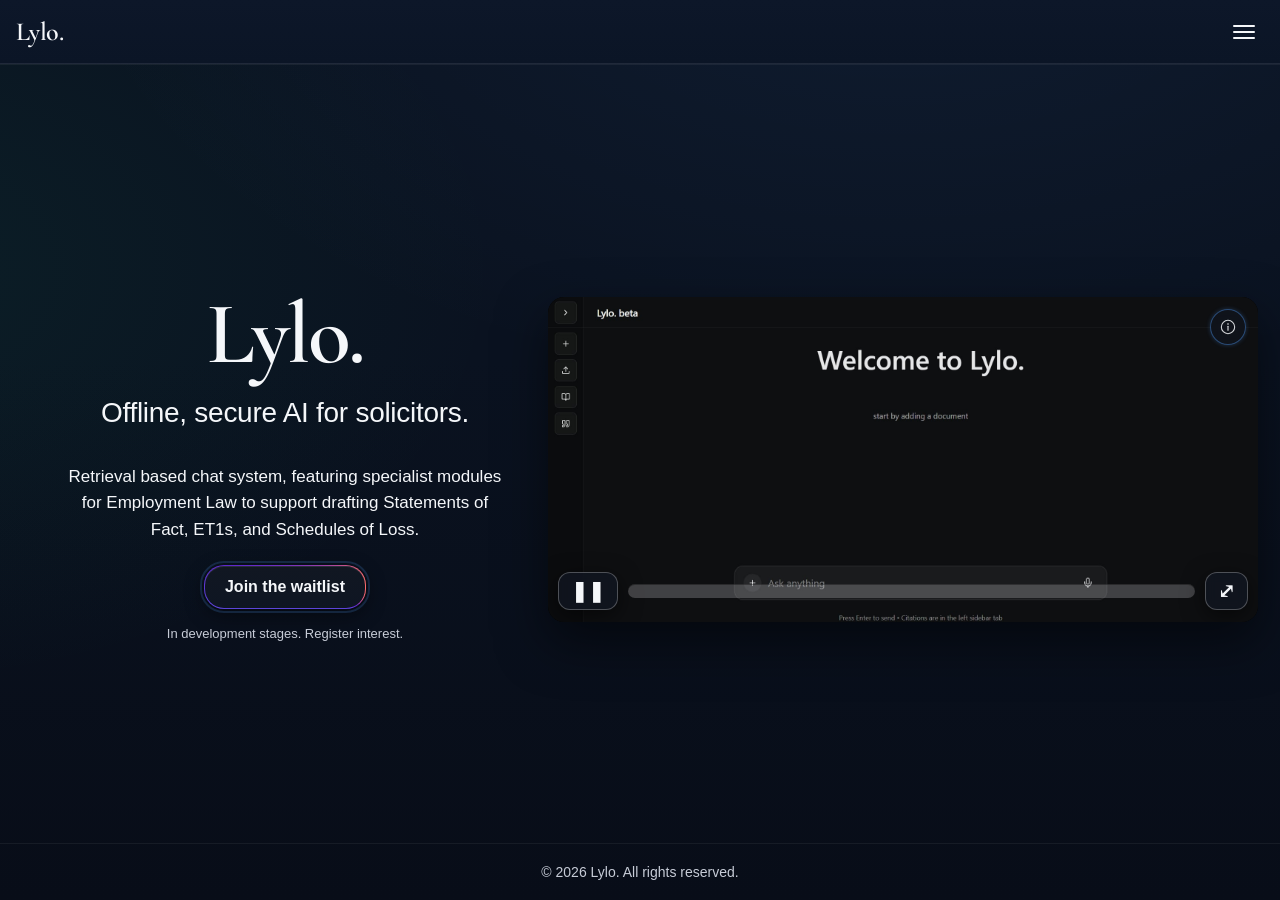
==== static/index.html @ d6106efb "Update index.html" ====
<!doctype html>
<html lang="en">
<head>
<meta charset="utf-8" />
<meta name="viewport" content="width=device-width, initial-scale=1" />
<title>Lylo. — AI for solicitors</title>
<meta name="description" content="Works without internet. Built for security and trust. ET1 and Schedule of Loss drafting.">
<link href="https://fonts.googleapis.com/css2?family=Cormorant+Garamond:wght@400;600&display=swap" rel="stylesheet">

<style>
  :root{
    --bg:#0A1220; --bg-soft:#0D1729;
    --text:#F5F7FA; --muted:#C7CCD7;
    --cta:#111722; --radius:20px; --space:22px; --container:1360px;
    --accent:#54a0ff; --lm-size:36px;
    --timeline-h:14px;
    --timeline-track:rgba(245,247,250,.22);
    --timeline-buffer:rgba(245,247,250,.35);
    --timeline-progress:linear-gradient(90deg, rgba(84,160,255,0.95), rgba(84,160,255,0.7));
    --font:-apple-system, BlinkMacSystemFont,"SF Pro Display","SF Pro Text","Helvetica Neue","Segoe UI",Roboto,Arial,sans-serif;
    --bg-top:#0A1220; --bg-bottom:#080D18;
    --noise:url("[data-uri]");
  }

  *{box-sizing:border-box}
  html,body{height:100%}
  body{
    margin:0;font-family:var(--font);color:var(--text);
    -webkit-font-smoothing:antialiased;text-rendering:optimizeLegibility;
    background:none;position:relative;min-height:100svh;display:flex;flex-direction:column;
  }
  main{flex:1;display:flex;}

  body::before{
    content:"";position:fixed;inset:0;pointer-events:none;z-index:-1;
    background:
      radial-gradient(1200px 700px at 70% -10%, rgba(84,160,255,.08), transparent 70%),
      radial-gradient(900px 600px at -10% 30%, rgba(25,195,125,.07), transparent 70%),
      linear-gradient(to bottom,var(--bg-top) 0%,var(--bg-top) 40%,var(--bg-bottom) 100%);
  }
  body::after{content:"";position:fixed;inset:0;pointer-events:none;background-image:var(--noise);opacity:.05;mix-blend-mode:soft-light;}

  /* Header */
  header.site-header{
    position:fixed; top:0; left:0; right:0; z-index:1000; height:64px;
    background:linear-gradient(180deg, var(--bg-soft) 0%, #0B1526 100%);
    border-bottom:1px solid rgba(255,255,255,.08);
    display:flex; align-items:center; justify-content:center;
    box-shadow:0 1px 0 rgba(255,255,255,0.06);
  }
  .header-inner{width:100%; max-width:var(--container);padding:0 16px; display:flex; align-items:center; justify-content:space-between;}
  .logo-small{font-family:'Cormorant Garamond', serif;font-weight:600; font-size:26px; letter-spacing:-.02em;color:var(--text); text-decoration:none;}

  /* Hamburger */
  .hamburger{width:40px; height:36px; position:relative; cursor:pointer;display:flex; align-items:center; justify-content:center;border:none; background:none; padding:0;}
  .hamburger:focus-visible{ outline:2px solid rgba(84,160,255,.45); border-radius:8px; }
  .hamburger .line{position:absolute; width:22px; height:2px; background:var(--text);border-radius:2px; transition:transform .25s ease, opacity .2s ease, width .2s ease;}
  .hamburger .line.top{ transform:translateY(-6px); }
  .hamburger .line.middle{ transform:translateY(0); }
  .hamburger .line.bottom{ transform:translateY(6px); }
  .hamburger[aria-expanded="true"] .line.top{ transform:rotate(45deg); }
  .hamburger[aria-expanded="true"] .line.middle{ opacity:0; }
  .hamburger[aria-expanded="true"] .line.bottom{ transform:rotate(-45deg); }

  /* Mobile menu */
  .nav-panel{position:fixed; inset:0; z-index:999;background:var(--bg); display:none;}
  .nav-panel.open{ display:block; }
  .nav-panel .panel-inner{max-width:var(--container); margin:0 auto; height:100%;padding:88px 20px 24px; display:flex; flex-direction:column; gap:22px;}
  .nav-panel a{color:var(--text); text-decoration:none;font-weight:600; font-size:22px; letter-spacing:0.01em;padding:14px 2px; border-bottom:1px solid rgba(255,255,255,.08);}

  /* Hero */
  .wrap{
    width:100%;max-width:var(--container);margin:auto;
    padding:calc(64px + 60px) var(--space) clamp(28px,4vh,60px);
    display:grid; justify-items:center; gap:0;
  }
  @media(max-width:979px){
    .wrap{
      grid-template-columns: 1fr;
      grid-template-areas:"logo" "tagline" "visual" "bullets" "cta" "note";
      padding:calc(64px + 24px) var(--space) clamp(20px,3vh,40px);
    }
    .logo{ margin-bottom:8px; }
    .tagline{ margin-bottom:22px; }
  }
  @media(min-width:980px){
    .wrap{
      grid-template-columns: 1fr 1.35fr; align-items:center;
      grid-template-areas:"logo visual" "tagline visual" "bullets visual" "cta visual" "note visual";
    }
  }

  .logo{grid-area:logo; font-family:'Cormorant Garamond', serif;font-weight:600; font-size:88px; letter-spacing:-.03em; line-height:1;text-align:center; margin:0 0 12px;}
  .tagline{grid-area:tagline; font-family:var(--font);font-size:28px; line-height:1.4; letter-spacing:-0.01em;font-weight:400; text-align:center; margin:0 0 30px;}
  .bullets{grid-area:bullets;list-style:none;padding:0;display:grid;gap:12px;justify-content:center;max-width:640px;text-align:center;margin:0 0 20px;}
  .bullet{font-family:var(--font);font-size:17px;line-height:1.55;max-width:440px;margin:0 auto;}

  /* CTA (kept) */
  .cta{
    grid-area:cta; display:inline-block; padding:12px 20px;
    font-weight:600; font-size:16px; color:var(--text);
    border:1px solid transparent; border-radius:var(--radius);
    background:
      linear-gradient(180deg,#111722 0%, #0C1423 100%) padding-box,
      conic-gradient(from 0deg,#ff6b6b,#feca57,#1dd1a1,#54a0ff,#5f27cd,#ff6b6b) border-box;
    background-size:200% 200%; text-decoration:none; cursor:pointer;
    outline:2px solid rgba(84,160,255,.18); outline-offset:2px;
    box-shadow:inset 0 1px 0 rgba(255,255,255,.10), 0 6px 20px rgba(0,0,0,.45);
    margin:0 auto 10px; transition: transform .25s, box-shadow .25s, background-position 1.2s, opacity .2s;
  }
  .cta:hover{transform:translateY(-1px);box-shadow:inset 0 1px 0 rgba(255,255,255,.10), 0 10px 28px rgba(0,0,0,.5);background-position:100% 0;}

  .note{grid-area:note;color:var(--muted);font-size:13px;margin:4px 0 0;text-align:center;}

  /* Video area */
  .visual{grid-area:visual;display:flex;align-items:center;justify-content:center;width:100%;margin:8px 0 20px;}
  .video-wrapper{position:relative;width:100%;max-width:900px;background:#000;border-radius:calc(var(--radius) - 4px);overflow:hidden;box-shadow:0 20px 50px rgba(0,0,0,.5);}
  .video-wrapper video{position:relative; z-index:1; width:100%;height:auto;max-height:62vh;display:block;object-fit:cover;border-radius:0;}
  @media(max-width:980px){.video-wrapper{border:1px solid rgba(245,247,250,0.22);}}

/* === Controls: unified bottom bar (only interactive when visible) === */
  .control-bar{
    position:absolute; left:10px; right:10px; bottom:12px;
    z-index:9999;
    display:flex; align-items:center; gap:10px;
    opacity:0; pointer-events:none;           /* HIDDEN: not clickable */
    transition:opacity .18s ease;
  }
  .video-wrapper.show-controls .control-bar{
    opacity:1; pointer-events:auto;           /* VISIBLE: clickable */
  }
  @media (hover:hover){
    .video-wrapper:not(:fullscreen):hover .control-bar{
      opacity:1; pointer-events:auto;
    }
  }

  .pause-btn, .fullscreen-btn{
    background:rgba(17,23,34,.78); color:var(--text);
    font-size:20px; font-weight:600; line-height:1;
    padding:8px 12px; border:none; border-radius:12px;
    cursor:pointer; transition:background .2s, transform .06s, box-shadow .2s, opacity .18s;
    border:1px solid rgba(255,255,255,.26);
    backdrop-filter:blur(6px) saturate(120%); box-shadow:0 6px 22px rgba(0,0,0,.55);
  }
  .pause-btn:hover, .fullscreen-btn:hover{ background:rgba(17,23,34,.92); transform:translateY(-1px); }
  @media (hover:none), (pointer:coarse){
    .pause-btn, .fullscreen-btn{ font-size:16px; padding:7px 10px; border-radius:10px; box-shadow:0 4px 14px rgba(0,0,0,.45); }
  }

  .timeline{ flex:1 1 auto; display:flex; align-items:center; height:var(--timeline-h); user-select:none; touch-action:none; }
  .timeline .track{
    position:relative; width:100%; height:var(--timeline-h); border-radius:999px; overflow:hidden;
    background:var(--timeline-track); box-shadow:inset 0 1px 0 rgba(0,0,0,.35);
  }
  .timeline .buffer{position:absolute; left:0; top:0; bottom:0; width:0%; background:var(--timeline-buffer);}
  .timeline .progress{position:absolute; left:0; top:0; bottom:0; width:0%; background:var(--timeline-progress);}
  .timeline .handle{ display:none; }

  .video-wrapper:fullscreen::after,
  .video-wrapper:-webkit-full-screen::after{
    content:""; position:absolute; left:0; right:0; bottom:0; height:140px;
    background:linear-gradient(to top, rgba(0,0,0,.65), rgba(0,0,0,0));
    pointer-events:none; z-index:2;
  }

  /* "i" pill */
  .learnmore-btn{
    position:absolute;top:12px;right:12px;z-index:3;
    display:inline-flex;align-items:center;justify-content:center;
    width:var(--lm-size); height:var(--lm-size); padding:0; gap:0;
    border-radius:999px;font-size:14px;font-weight:600;text-decoration:none;color:var(--text);
    background:rgba(17,23,34,0.6);backdrop-filter:blur(4px) saturate(115%);
    border:1px solid rgba(84,160,255,0.4);box-shadow:0 0 4px rgba(84,160,255,0.25);
    transition:width .25s ease,height .25s ease,padding .25s ease,gap .25s ease,background .25s ease;
  }
  .learnmore-btn svg{flex:0 0 auto;display:block;opacity:.95}
  .learnmore-btn .label{display:inline-block;overflow:hidden;white-space:nowrap;max-width:0;opacity:0;margin-left:0;transition:max-width .35s ease, opacity .25s ease, margin-left .25s ease;}
  .learnmore-btn.expanded,.learnmore-btn:hover,.learnmore-btn:focus-visible{width:auto;height:var(--lm-size);padding:8px 14px;gap:6px;}
  .learnmore-btn.expanded .label,.learnmore-btn:hover .label,.learnmore-btn:focus-visible .label{max-width:120px;opacity:1;margin-left:2px;}
  .learnmore-btn:hover{background:rgba(17,23,34,0.8);}

  .video-wrapper:fullscreen,.video-wrapper:-webkit-full-screen{width:100vw;height:100vh;max-width:none;border-radius:0;}
  .video-wrapper:fullscreen video,.video-wrapper:-webkit-full-screen video{width:100%;height:100%;max-height:none;object-fit:contain;border-radius:0;box-shadow:none;}
  .video-wrapper:fullscreen .learnmore-btn,.video-wrapper:-webkit-full-screen .learnmore-btn{ display:none; }

  footer{text-align:center;padding:20px 0;border-top:1px solid rgba(255,255,255,.06);color:var(--muted);font-size:14px;}
</style>
</head>
<body>

<header class="site-header" role="banner">
  <div class="header-inner">
    <a href="/" class="logo-small">Lylo.</a>
    <button class="hamburger" id="hamburger" aria-label="Open menu" aria-controls="mobileMenu" aria-expanded="false">
      <span class="line top"></span><span class="line middle"></span><span class="line bottom"></span>
    </button>
  </div>
</header>

<nav class="nav-panel" id="mobileMenu" aria-hidden="true">
  <div class="panel-inner"><a href="/research">Survey</a></div>
</nav>

<main>
  <div class="wrap">
    <h1 class="logo">Lylo.</h1>
    <p class="tagline">Offline, secure AI for solicitors.</p>

    <aside class="visual">
      <div class="video-wrapper" id="videoWrapper">
        <video id="lyloVideo" autoplay loop muted playsinline webkit-playsinline preload="metadata"
          poster="/static/poc.jpg" aria-label="Demo video showing Lylo drafting a Schedule of Loss.">
          <source src="/static/poc.mp4" type="video/mp4">
          <source src="/static/poc.webm" type="video/webm">
          <img src="/static/poc.jpg" alt="Lylo demo fallback image">
        </video>

        <a href="/demo" class="learnmore-btn" id="learnMoreBtn" aria-label="Learn more about this demo">
          <svg width="16" height="16" viewBox="0 0 24 24" fill="none" aria-hidden="true">
            <circle cx="12" cy="12" r="10" stroke="currentColor" stroke-width="1.6" opacity="0.9"/>
            <path d="M12 17v-6" stroke="currentColor" stroke-width="1.6" stroke-linecap="round"/>
            <circle cx="12" cy="7.5" r="1.2" fill="currentColor"/>
          </svg>
          <span class="label">Learn more</span>
        </a>

        <!-- Controls bar -->
        <div class="control-bar" id="controlBar">
          <button class="pause-btn" id="pauseToggle" aria-label="Pause" type="button">❚❚</button>
          <div class="timeline" id="videoTimeline" role="progressbar" aria-valuemin="0" aria-valuemax="100" aria-label="Video progress">
            <div class="track" id="tlTrack">
              <div class="buffer" id="tlBuffer"></div>
              <div class="progress" id="tlProgress"></div>
              <div class="handle" aria-hidden="true"></div>
            </div>
          </div>
          <button class="fullscreen-btn" id="fullscreenToggle" aria-label="Enter fullscreen" type="button">⤢</button>
        </div>
      </div>
    </aside>

    <ul class="bullets">
      <li class="bullet">Retrieval based chat system, featuring specialist modules for Employment Law to support drafting Statements of Fact, ET1s, and Schedules of Loss.</li>
    </ul>

    <a href="/research" class="cta" id="joinCta">Join the waitlist</a>
    <div class="note">In development stages. Register interest.</div>
  </div>
</main>

<footer>
  &copy; <script>document.write(new Date().getFullYear())</script> Lylo. All rights reserved.
</footer>

<script>
  /* ===== Mobile menu ===== */
  const hamburger = document.getElementById('hamburger');
  const mobileMenu = document.getElementById('mobileMenu');
  function setMenu(open){
    hamburger.setAttribute('aria-expanded', open ? 'true' : 'false');
    mobileMenu.classList.toggle('open', open);
    mobileMenu.setAttribute('aria-hidden', open ? 'false' : 'true');
    document.body.style.overflow = open ? 'hidden' : '';
  }
  hamburger.addEventListener('click', () => setMenu(hamburger.getAttribute('aria-expanded') !== 'true'));

  /* ===== “Learn more” pill ===== */
  const learnMoreBtn = document.getElementById('learnMoreBtn');
  const learnMoreLabel = learnMoreBtn.querySelector('.label');
  function openLabel(){learnMoreBtn.classList.add('expanded'); const w=learnMoreLabel.scrollWidth; learnMoreLabel.style.maxWidth=w+'px'; learnMoreLabel.style.opacity='1'; learnMoreLabel.style.marginLeft='2px';}
  function closeLabel(){learnMoreLabel.style.maxWidth='0px'; learnMoreLabel.style.opacity='0'; learnMoreLabel.style.marginLeft='0'; learnMoreBtn.classList.remove('expanded');}
  function expandCycle(){openLabel(); setTimeout(()=>{ if(!learnMoreBtn.matches(':hover,:focus,:focus-visible')) closeLabel(); }, 4000);}
  setTimeout(()=>{ expandCycle(); setInterval(expandCycle, 10000); }, 7000);
  learnMoreBtn.addEventListener('mouseenter', openLabel);
  learnMoreBtn.addEventListener('focus', openLabel);
  learnMoreBtn.addEventListener('mouseleave', closeLabel);
  learnMoreBtn.addEventListener('blur', closeLabel);

  /* ===== Video & Controls ===== */
  const wrapper = document.getElementById('videoWrapper');
  let video = document.getElementById('lyloVideo');
  const controlBar = document.getElementById('controlBar');
  const pauseBtn = document.getElementById('pauseToggle');
  const fsBtn = document.getElementById('fullscreenToggle');

  // Helpers
  function isFS(){ return !!(document.fullscreenElement || document.webkitFullscreenElement); }
  function showControls(ms = 1500){
    wrapper.classList.add('show-controls');
    if (!isFS()){
      clearTimeout(showControls._t);
      showControls._t = setTimeout(()=>wrapper.classList.remove('show-controls'), ms);
    }
  }
  function hideControls(){
    wrapper.classList.remove('show-controls');
    clearTimeout(showControls._t);
  }

  // Initial reveal briefly
  requestAnimationFrame(()=> showControls(1200));

  // Wrapper toggle — use ONLY pointerdown (no click) to avoid double toggling on desktop
  function onWrapperPointerDown(e){
    if (controlBar.contains(e.target)) return; // let controls handle themselves
    if (isFS()){
      // fullscreen: tap toggles (no auto-hide)
      if (wrapper.classList.contains('show-controls')) hideControls(); else showControls(0);
    } else {
      // inline: show briefly then hide
      if (wrapper.classList.contains('show-controls')) hideControls(); else showControls(1500);
    }
  }
  wrapper.addEventListener('pointerdown', onWrapperPointerDown, {passive:false});

  // Hide if clicking outside
  document.addEventListener('pointerdown', (e) => {
    if (wrapper.classList.contains('show-controls') && !wrapper.contains(e.target)) hideControls();
  });

  // Pause/Play — run on pointerdown so it wins the event race on desktop
  function updatePause(){
    pauseBtn.textContent = video.paused ? '▶' : '❚❚';
    pauseBtn.setAttribute('aria-label', video.paused ? 'Play' : 'Pause');
  }
  function onPauseToggle(e){
    e.stopPropagation(); // prevent bubbling to wrapper
    if (video.paused) { video.play().catch(()=>{}); }
    else { video.pause(); }
    updatePause();
  }
  pauseBtn.addEventListener('pointerdown', onPauseToggle);

  // Keyboard fallback for pause (space/enter when button focused)
  pauseBtn.addEventListener('keydown', (e) => {
    if (e.key === ' ' || e.key === 'Enter'){ e.preventDefault(); onPauseToggle(e); }
  });

  // Fullscreen toggle
  function updateFSBtn(){
    fsBtn.textContent = isFS() ? '⤡' : '⤢';
    fsBtn.setAttribute('aria-label', isFS() ? 'Exit fullscreen' : 'Enter fullscreen');
  }
  async function onFSToggle(e){
    e.stopPropagation(); // don’t toggle controls underneath
    try{
      if (isFS()){
        if (document.exitFullscreen) await document.exitFullscreen();
        else if (document.webkitExitFullscreen) await document.webkitExitFullscreen();
      } else {
        if (typeof video.webkitEnterFullscreen === 'function'){ video.webkitEnterFullscreen(); }
        else if (wrapper.requestFullscreen){ await wrapper.requestFullscreen(); }
        else if (wrapper.webkitRequestFullscreen){ await wrapper.webkitRequestFullscreen(); }
      }
    }catch(_){}
    updateFSBtn();
    hideControls(); // start hidden in FS
  }
  fsBtn.addEventListener('pointerdown', onFSToggle);

  document.addEventListener('fullscreenchange', () => { updateFSBtn(); hideControls(); });
  document.addEventListener('webkitfullscreenchange', () => { updateFSBtn(); hideControls(); });

  // Keep pause icon in sync with media state
  video.addEventListener('play', updatePause);
  video.addEventListener('pause', updatePause);

  // === Timeline ===
  const tl = document.getElementById('videoTimeline');
  const tlTrack = document.getElementById('tlTrack');
  const tlBuffer = document.getElementById('tlBuffer');
  const tlProgress = document.getElementById('tlProgress');

  function dur(){ const d = video.duration; return (Number.isFinite(d) && d > 0) ? d : 0; }
  function setProgressFromTime(t){
    const d = dur(); const pct = d ? Math.max(0, Math.min(1, t/d)) : 0;
    tlProgress.style.width = (pct*100) + '%';
    tl.setAttribute('aria-valuenow', Math.round(pct*100));
  }
  function updateBuffer(){
    try{
      const d = dur();
      if (!d || !video.buffered || video.buffered.length === 0){ tlBuffer.style.width='0%'; return; }
      let end = 0; for (let i=0;i<video.buffered.length;i++){ end = Math.max(end, video.buffered.end(i)); }
      tlBuffer.style.width = (Math.max(0, Math.min(1, end/d)) * 100) + '%';
    }catch(_){}
  }

  // Smooth progress
  let rafId = null;
  function tick(){ setProgressFromTime(video.currentTime || 0); rafId = requestAnimationFrame(tick); }
  function startTick(){ if (!rafId) rafId = requestAnimationFrame(tick); }
  function stopTick(){ if (rafId){ cancelAnimationFrame(rafId); rafId=null; } }

  video.addEventListener('loadedmetadata', ()=>{ setProgressFromTime(0); updateBuffer(); });
  video.addEventListener('timeupdate', ()=> setProgressFromTime(video.currentTime||0));
  video.addEventListener('progress', updateBuffer);
  video.addEventListener('loadeddata', updateBuffer);
  video.addEventListener('playing', startTick);
  video.addEventListener('pause', stopTick);
  if (video.readyState >= 2) startTick(); else video.addEventListener('loadeddata', startTick, {once:true});

  // Scrubbing
  let scrubbing = false;
  function clientX(e){ if (e.touches?.length) return e.touches[0].clientX; if (e.changedTouches?.length) return e.changedTouches[0].clientX; return e.clientX; }
  function pctAt(e){ const r = tlTrack.getBoundingClientRect(); const x = Math.max(0, Math.min(r.width, clientX(e)-r.left)); return r.width ? x/r.width : 0; }
  function seekTo(p){ const d = dur(); if (!d) return; try{ video.currentTime = p * d; }catch(_){} }

  function onScrubStart(e){ e.preventDefault?.(); scrubbing = true; stopTick(); seekTo(pctAt(e)); showControls(0); }
  function onScrubMove(e){ if (!scrubbing) return; e.preventDefault?.(); seekTo(pctAt(e)); }
  function onScrubEnd(){ if (!scrubbing) return; scrubbing = false; startTick(); }

  tlTrack.addEventListener('pointerdown', onScrubStart);
  window.addEventListener('pointermove', onScrubMove);
  window.addEventListener('pointerup', onScrubEnd);
  tlTrack.addEventListener('touchstart', onScrubStart, {passive:false});
  window.addEventListener('touchmove', onScrubMove, {passive:false});
  window.addEventListener('touchend', onScrubEnd);
  window.addEventListener('touchcancel', onScrubEnd);

  // Try autoplay once ready
  (function bootPlay(){ const go=()=>video.play().catch(()=>{}); if (video.readyState>=2) go(); else video.addEventListener('loadeddata', go, {once:true}); })();

  /* ===== CTA delay (mobile) kept from earlier if needed ===== */
  const joinCta = document.getElementById('joinCta');
  const isMobile = window.matchMedia('(max-width: 979px)');
  const DELAY_MS = 900;
  if (joinCta){
    joinCta.addEventListener('click', (e) => {
      if (!isMobile.matches) return;
      if (joinCta.classList.contains('loading')) return;
      e.preventDefault();
      joinCta.classList.add('loading');
      joinCta.setAttribute('aria-busy','true');
      const href = joinCta.getAttribute('href') || '/';
      setTimeout(() => {
        joinCta.classList.remove('loading');
        joinCta.removeAttribute('aria-busy');
        window.location.href = href;
      }, DELAY_MS);
    }, { passive:false });
  }
</script>

</body>
</html>
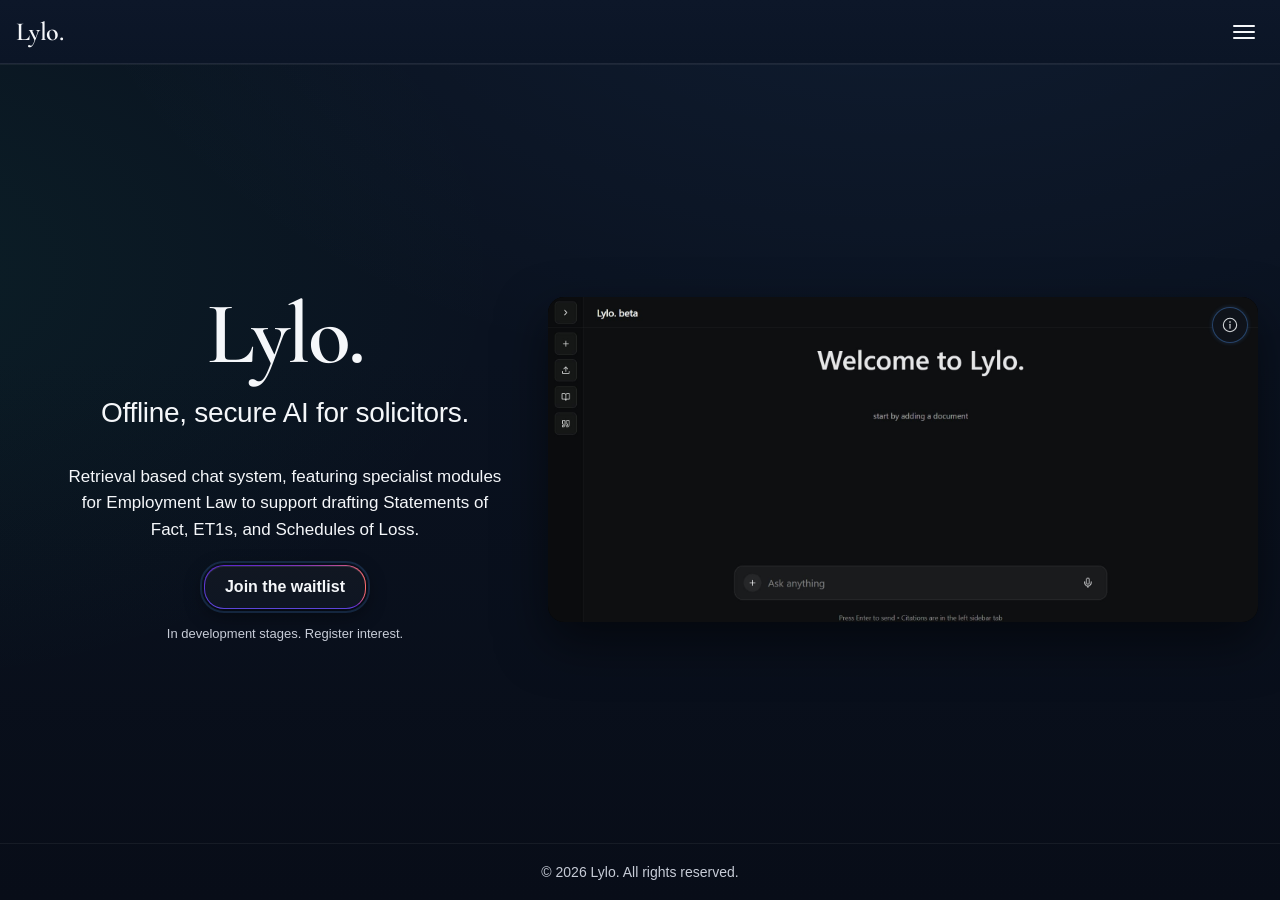
==== commit cbf199c5: "Update index.html" ====
--- a/static/index.html
+++ b/static/index.html
@@ -74,28 +74,43 @@
     padding:calc(64px + 60px) var(--space) clamp(28px,4vh,60px);
     display:grid; justify-items:center; gap:0;
   }
-  @media(max-width:979px){
-    .wrap{
-      grid-template-columns: 1fr;
-      grid-template-areas:"logo" "tagline" "visual" "bullets" "cta" "note";
-      padding:calc(64px + 24px) var(--space) clamp(20px,3vh,40px);
-    }
-    .logo{ margin-bottom:8px; }
-    .tagline{ margin-bottom:22px; }
-  }
   @media(min-width:980px){
     .wrap{
       grid-template-columns: 1fr 1.35fr; align-items:center;
       grid-template-areas:"logo visual" "tagline visual" "bullets visual" "cta visual" "note visual";
     }
   }
+  @media(max-width:979px){
+    /* Compact mobile spacing + sizes */
+    :root{
+      --radius:16px;
+      --space:18px;
+      --lm-size:30px;
+      --timeline-h:10px;
+    }
+    header.site-header{ height:56px; }
+    .wrap{
+      grid-template-columns:1fr;
+      grid-template-areas:"logo" "tagline" "visual" "bullets" "cta" "note";
+      padding:calc(56px + 16px) var(--space) 28px;
+      gap:8px;
+    }
+  }
 
   .logo{grid-area:logo; font-family:'Cormorant Garamond', serif;font-weight:600; font-size:88px; letter-spacing:-.03em; line-height:1;text-align:center; margin:0 0 12px;}
   .tagline{grid-area:tagline; font-family:var(--font);font-size:28px; line-height:1.4; letter-spacing:-0.01em;font-weight:400; text-align:center; margin:0 0 30px;}
   .bullets{grid-area:bullets;list-style:none;padding:0;display:grid;gap:12px;justify-content:center;max-width:640px;text-align:center;margin:0 0 20px;}
   .bullet{font-family:var(--font);font-size:17px;line-height:1.55;max-width:440px;margin:0 auto;}
 
-  /* CTA (kept) */
+  /* Mobile type scale */
+  @media(max-width:979px){
+    .logo{ font-size:58px; margin-bottom:6px; }
+    .tagline{ font-size:22px; margin-bottom:16px; }
+    .bullets{ gap:10px; margin-bottom:14px; }
+    .bullet{ font-size:16px; line-height:1.5; }
+  }
+
+  /* CTA */
   .cta{
     grid-area:cta; display:inline-block; padding:12px 20px;
     font-weight:600; font-size:16px; color:var(--text);
@@ -109,82 +124,105 @@
     margin:0 auto 10px; transition: transform .25s, box-shadow .25s, background-position 1.2s, opacity .2s;
   }
   .cta:hover{transform:translateY(-1px);box-shadow:inset 0 1px 0 rgba(255,255,255,.10), 0 10px 28px rgba(0,0,0,.5);background-position:100% 0;}
+  @media(max-width:979px){
+    .cta{ font-size:15px; padding:11px 16px; border-radius:14px; box-shadow:inset 0 1px 0 rgba(255,255,255,.10), 0 4px 14px rgba(0,0,0,.38); }
+  }
 
   .note{grid-area:note;color:var(--muted);font-size:13px;margin:4px 0 0;text-align:center;}
-
-  /* Video area */
+  @media(max-width:979px){ .note{ font-size:12px; } }
+
+  /* Video */
   .visual{grid-area:visual;display:flex;align-items:center;justify-content:center;width:100%;margin:8px 0 20px;}
-  .video-wrapper{position:relative;width:100%;max-width:900px;background:#000;border-radius:calc(var(--radius) - 4px);overflow:hidden;box-shadow:0 20px 50px rgba(0,0,0,.5);}
+  .video-wrapper{
+    position:relative;width:100%;max-width:900px;background:#000;
+    border-radius:calc(var(--radius) - 4px);overflow:hidden;
+    box-shadow:0 20px 50px rgba(0,0,0,.5);
+  }
   .video-wrapper video{position:relative; z-index:1; width:100%;height:auto;max-height:62vh;display:block;object-fit:cover;border-radius:0;}
-  @media(max-width:980px){.video-wrapper{border:1px solid rgba(245,247,250,0.22);}}
-
-/* === Controls: unified bottom bar (only interactive when visible) === */
+  @media(max-width:979px){
+    .video-wrapper{
+      border-radius:14px;
+      box-shadow:0 12px 28px rgba(0,0,0,.45);
+      border:1px solid rgba(245,247,250,0.16);
+    }
+  }
+
+  /* Controls */
   .control-bar{
-    position:absolute; left:10px; right:10px; bottom:12px;
+    position:absolute; left:10px; right:10px;
+    bottom:calc(10px + env(safe-area-inset-bottom));
     z-index:9999;
     display:flex; align-items:center; gap:10px;
-    opacity:0; pointer-events:none;           /* HIDDEN: not clickable */
+    opacity:0; pointer-events:none;
     transition:opacity .18s ease;
   }
-  .video-wrapper.show-controls .control-bar{
-    opacity:1; pointer-events:auto;           /* VISIBLE: clickable */
-  }
+  .video-wrapper.show-controls .control-bar{ opacity:1; pointer-events:auto; }
   @media (hover:hover){
-    .video-wrapper:not(:fullscreen):hover .control-bar{
-      opacity:1; pointer-events:auto;
-    }
+    .video-wrapper:not(:fullscreen):hover .control-bar{ opacity:1; pointer-events:auto; }
   }
 
   .pause-btn, .fullscreen-btn{
-    background:rgba(17,23,34,.78); color:var(--text);
+    background:rgba(17,23,34,.74); color:var(--text);
     font-size:20px; font-weight:600; line-height:1;
     padding:8px 12px; border:none; border-radius:12px;
     cursor:pointer; transition:background .2s, transform .06s, box-shadow .2s, opacity .18s;
-    border:1px solid rgba(255,255,255,.26);
+    border:1px solid rgba(255,255,255,.22);
     backdrop-filter:blur(6px) saturate(120%); box-shadow:0 6px 22px rgba(0,0,0,.55);
   }
   .pause-btn:hover, .fullscreen-btn:hover{ background:rgba(17,23,34,.92); transform:translateY(-1px); }
-  @media (hover:none), (pointer:coarse){
-    .pause-btn, .fullscreen-btn{ font-size:16px; padding:7px 10px; border-radius:10px; box-shadow:0 4px 14px rgba(0,0,0,.45); }
-  }
-
-  .timeline{ flex:1 1 auto; display:flex; align-items:center; height:var(--timeline-h); user-select:none; touch-action:none; }
+
+  .timeline{
+    flex:1 1 auto; display:flex; align-items:center; height:var(--timeline-h); user-select:none; touch-action:none;
+  }
   .timeline .track{
     position:relative; width:100%; height:var(--timeline-h); border-radius:999px; overflow:hidden;
-    background:var(--timeline-track); box-shadow:inset 0 1px 0 rgba(0,0,0,.35);
-  }
-  .timeline .buffer{position:absolute; left:0; top:0; bottom:0; width:0%; background:var(--timeline-buffer);}
+    background:linear-gradient(180deg, rgba(245,247,250,.18), rgba(245,247,250,.12));
+    box-shadow:inset 0 1px 0 rgba(0,0,0,.35);
+  }
+  .timeline .buffer{position:absolute; left:0; top:0; bottom:0; width:0%; background:rgba(245,247,250,.28);}
   .timeline .progress{position:absolute; left:0; top:0; bottom:0; width:0%; background:var(--timeline-progress);}
   .timeline .handle{ display:none; }
 
-  .video-wrapper:fullscreen::after,
-  .video-wrapper:-webkit-full-screen::after{
-    content:""; position:absolute; left:0; right:0; bottom:0; height:140px;
-    background:linear-gradient(to top, rgba(0,0,0,.65), rgba(0,0,0,0));
-    pointer-events:none; z-index:2;
+  @media(max-width:979px){
+    .pause-btn, .fullscreen-btn{
+      font-size:15px; padding:6px 9px; border-radius:10px; box-shadow:0 4px 14px rgba(0,0,0,.45);
+    }
+    .control-bar{ left:8px; right:8px; gap:8px; }
   }
 
   /* "i" pill */
   .learnmore-btn{
-    position:absolute;top:12px;right:12px;z-index:3;
+    position:absolute;top:10px;right:10px;z-index:3;
     display:inline-flex;align-items:center;justify-content:center;
     width:var(--lm-size); height:var(--lm-size); padding:0; gap:0;
     border-radius:999px;font-size:14px;font-weight:600;text-decoration:none;color:var(--text);
     background:rgba(17,23,34,0.6);backdrop-filter:blur(4px) saturate(115%);
-    border:1px solid rgba(84,160,255,0.4);box-shadow:0 0 4px rgba(84,160,255,0.25);
+    border:1px solid rgba(84,160,255,0.35);box-shadow:0 0 4px rgba(84,160,255,0.22);
     transition:width .25s ease,height .25s ease,padding .25s ease,gap .25s ease,background .25s ease;
   }
   .learnmore-btn svg{flex:0 0 auto;display:block;opacity:.95}
   .learnmore-btn .label{display:inline-block;overflow:hidden;white-space:nowrap;max-width:0;opacity:0;margin-left:0;transition:max-width .35s ease, opacity .25s ease, margin-left .25s ease;}
-  .learnmore-btn.expanded,.learnmore-btn:hover,.learnmore-btn:focus-visible{width:auto;height:var(--lm-size);padding:8px 14px;gap:6px;}
+  .learnmore-btn.expanded,.learnmore-btn:hover,.learnmore-btn:focus-visible{width:auto;height:var(--lm-size);padding:6px 12px;gap:6px;}
   .learnmore-btn.expanded .label,.learnmore-btn:hover .label,.learnmore-btn:focus-visible .label{max-width:120px;opacity:1;margin-left:2px;}
   .learnmore-btn:hover{background:rgba(17,23,34,0.8);}
-
+  @media(max-width:979px){
+    .learnmore-btn{ top:8px; right:8px; }
+  }
+
+  /* Fullscreen */
   .video-wrapper:fullscreen,.video-wrapper:-webkit-full-screen{width:100vw;height:100vh;max-width:none;border-radius:0;}
   .video-wrapper:fullscreen video,.video-wrapper:-webkit-full-screen video{width:100%;height:100%;max-height:none;object-fit:contain;border-radius:0;box-shadow:none;}
   .video-wrapper:fullscreen .learnmore-btn,.video-wrapper:-webkit-full-screen .learnmore-btn{ display:none; }
 
+  .video-wrapper:fullscreen::after,
+  .video-wrapper:-webkit-full-screen::after{
+    content:""; position:absolute; left:0; right:0; bottom:0; height:120px;
+    background:linear-gradient(to top, rgba(0,0,0,.65), rgba(0,0,0,0));
+    pointer-events:none; z-index:2;
+  }
+
   footer{text-align:center;padding:20px 0;border-top:1px solid rgba(255,255,255,.06);color:var(--muted);font-size:14px;}
+  @media(max-width:979px){ footer{ padding:16px 0; font-size:13px; } }
 </style>
 </head>
 <body>
@@ -271,20 +309,19 @@
   function openLabel(){learnMoreBtn.classList.add('expanded'); const w=learnMoreLabel.scrollWidth; learnMoreLabel.style.maxWidth=w+'px'; learnMoreLabel.style.opacity='1'; learnMoreLabel.style.marginLeft='2px';}
   function closeLabel(){learnMoreLabel.style.maxWidth='0px'; learnMoreLabel.style.opacity='0'; learnMoreLabel.style.marginLeft='0'; learnMoreBtn.classList.remove('expanded');}
   function expandCycle(){openLabel(); setTimeout(()=>{ if(!learnMoreBtn.matches(':hover,:focus,:focus-visible')) closeLabel(); }, 4000);}
-  setTimeout(()=>{ expandCycle(); setInterval(expandCycle, 10000); }, 7000);
+  setTimeout(()=>{ expandCycle(); setInterval(expandCycle, 20000); }, 7000);
   learnMoreBtn.addEventListener('mouseenter', openLabel);
   learnMoreBtn.addEventListener('focus', openLabel);
   learnMoreBtn.addEventListener('mouseleave', closeLabel);
   learnMoreBtn.addEventListener('blur', closeLabel);
 
-  /* ===== Video & Controls ===== */
+  /* ===== Video & Controls (unchanged logic) ===== */
   const wrapper = document.getElementById('videoWrapper');
   let video = document.getElementById('lyloVideo');
   const controlBar = document.getElementById('controlBar');
   const pauseBtn = document.getElementById('pauseToggle');
   const fsBtn = document.getElementById('fullscreenToggle');
 
-  // Helpers
   function isFS(){ return !!(document.fullscreenElement || document.webkitFullscreenElement); }
   function showControls(ms = 1500){
     wrapper.classList.add('show-controls');
@@ -297,53 +334,41 @@
     wrapper.classList.remove('show-controls');
     clearTimeout(showControls._t);
   }
-
-  // Initial reveal briefly
   requestAnimationFrame(()=> showControls(1200));
 
-  // Wrapper toggle — use ONLY pointerdown (no click) to avoid double toggling on desktop
   function onWrapperPointerDown(e){
-    if (controlBar.contains(e.target)) return; // let controls handle themselves
+    if (controlBar.contains(e.target)) return;
     if (isFS()){
-      // fullscreen: tap toggles (no auto-hide)
       if (wrapper.classList.contains('show-controls')) hideControls(); else showControls(0);
     } else {
-      // inline: show briefly then hide
       if (wrapper.classList.contains('show-controls')) hideControls(); else showControls(1500);
     }
   }
   wrapper.addEventListener('pointerdown', onWrapperPointerDown, {passive:false});
 
-  // Hide if clicking outside
   document.addEventListener('pointerdown', (e) => {
     if (wrapper.classList.contains('show-controls') && !wrapper.contains(e.target)) hideControls();
   });
 
-  // Pause/Play — run on pointerdown so it wins the event race on desktop
   function updatePause(){
     pauseBtn.textContent = video.paused ? '▶' : '❚❚';
     pauseBtn.setAttribute('aria-label', video.paused ? 'Play' : 'Pause');
   }
   function onPauseToggle(e){
-    e.stopPropagation(); // prevent bubbling to wrapper
+    e.stopPropagation();
     if (video.paused) { video.play().catch(()=>{}); }
     else { video.pause(); }
     updatePause();
   }
   pauseBtn.addEventListener('pointerdown', onPauseToggle);
-
-  // Keyboard fallback for pause (space/enter when button focused)
-  pauseBtn.addEventListener('keydown', (e) => {
-    if (e.key === ' ' || e.key === 'Enter'){ e.preventDefault(); onPauseToggle(e); }
-  });
-
-  // Fullscreen toggle
+  pauseBtn.addEventListener('keydown', (e) => { if (e.key === ' ' || e.key === 'Enter'){ e.preventDefault(); onPauseToggle(e); }});
+
   function updateFSBtn(){
     fsBtn.textContent = isFS() ? '⤡' : '⤢';
     fsBtn.setAttribute('aria-label', isFS() ? 'Exit fullscreen' : 'Enter fullscreen');
   }
   async function onFSToggle(e){
-    e.stopPropagation(); // don’t toggle controls underneath
+    e.stopPropagation();
     try{
       if (isFS()){
         if (document.exitFullscreen) await document.exitFullscreen();
@@ -355,39 +380,23 @@
       }
     }catch(_){}
     updateFSBtn();
-    hideControls(); // start hidden in FS
+    hideControls();
   }
   fsBtn.addEventListener('pointerdown', onFSToggle);
-
   document.addEventListener('fullscreenchange', () => { updateFSBtn(); hideControls(); });
   document.addEventListener('webkitfullscreenchange', () => { updateFSBtn(); hideControls(); });
-
-  // Keep pause icon in sync with media state
-  video.addEventListener('play', updatePause);
-  video.addEventListener('pause', updatePause);
-
-  // === Timeline ===
+  video.addEventListener('webkitbeginfullscreen', () => { updateFSBtn(); hideControls(); });
+  video.addEventListener('webkitendfullscreen',   () => { updateFSBtn(); hideControls(); });
+
   const tl = document.getElementById('videoTimeline');
   const tlTrack = document.getElementById('tlTrack');
   const tlBuffer = document.getElementById('tlBuffer');
   const tlProgress = document.getElementById('tlProgress');
 
   function dur(){ const d = video.duration; return (Number.isFinite(d) && d > 0) ? d : 0; }
-  function setProgressFromTime(t){
-    const d = dur(); const pct = d ? Math.max(0, Math.min(1, t/d)) : 0;
-    tlProgress.style.width = (pct*100) + '%';
-    tl.setAttribute('aria-valuenow', Math.round(pct*100));
-  }
-  function updateBuffer(){
-    try{
-      const d = dur();
-      if (!d || !video.buffered || video.buffered.length === 0){ tlBuffer.style.width='0%'; return; }
-      let end = 0; for (let i=0;i<video.buffered.length;i++){ end = Math.max(end, video.buffered.end(i)); }
-      tlBuffer.style.width = (Math.max(0, Math.min(1, end/d)) * 100) + '%';
-    }catch(_){}
-  }
-
-  // Smooth progress
+  function setProgressFromTime(t){ const d = dur(); const pct = d ? Math.max(0, Math.min(1, t/d)) : 0; tlProgress.style.width = (pct*100) + '%'; tl.setAttribute('aria-valuenow', Math.round(pct*100)); }
+  function updateBuffer(){ try{ const d = dur(); if (!d || !video.buffered || video.buffered.length === 0){ tlBuffer.style.width='0%'; return; } let end = 0; for (let i=0;i<video.buffered.length;i++){ end = Math.max(end, video.buffered.end(i)); } tlBuffer.style.width = (Math.max(0, Math.min(1, end/d)) * 100) + '%'; }catch(_){ } }
+
   let rafId = null;
   function tick(){ setProgressFromTime(video.currentTime || 0); rafId = requestAnimationFrame(tick); }
   function startTick(){ if (!rafId) rafId = requestAnimationFrame(tick); }
@@ -401,12 +410,10 @@
   video.addEventListener('pause', stopTick);
   if (video.readyState >= 2) startTick(); else video.addEventListener('loadeddata', startTick, {once:true});
 
-  // Scrubbing
   let scrubbing = false;
   function clientX(e){ if (e.touches?.length) return e.touches[0].clientX; if (e.changedTouches?.length) return e.changedTouches[0].clientX; return e.clientX; }
   function pctAt(e){ const r = tlTrack.getBoundingClientRect(); const x = Math.max(0, Math.min(r.width, clientX(e)-r.left)); return r.width ? x/r.width : 0; }
   function seekTo(p){ const d = dur(); if (!d) return; try{ video.currentTime = p * d; }catch(_){} }
-
   function onScrubStart(e){ e.preventDefault?.(); scrubbing = true; stopTick(); seekTo(pctAt(e)); showControls(0); }
   function onScrubMove(e){ if (!scrubbing) return; e.preventDefault?.(); seekTo(pctAt(e)); }
   function onScrubEnd(){ if (!scrubbing) return; scrubbing = false; startTick(); }
@@ -419,10 +426,9 @@
   window.addEventListener('touchend', onScrubEnd);
   window.addEventListener('touchcancel', onScrubEnd);
 
-  // Try autoplay once ready
   (function bootPlay(){ const go=()=>video.play().catch(()=>{}); if (video.readyState>=2) go(); else video.addEventListener('loadeddata', go, {once:true}); })();
 
-  /* ===== CTA delay (mobile) kept from earlier if needed ===== */
+  /* CTA delay (mobile) — unchanged */
   const joinCta = document.getElementById('joinCta');
   const isMobile = window.matchMedia('(max-width: 979px)');
   const DELAY_MS = 900;
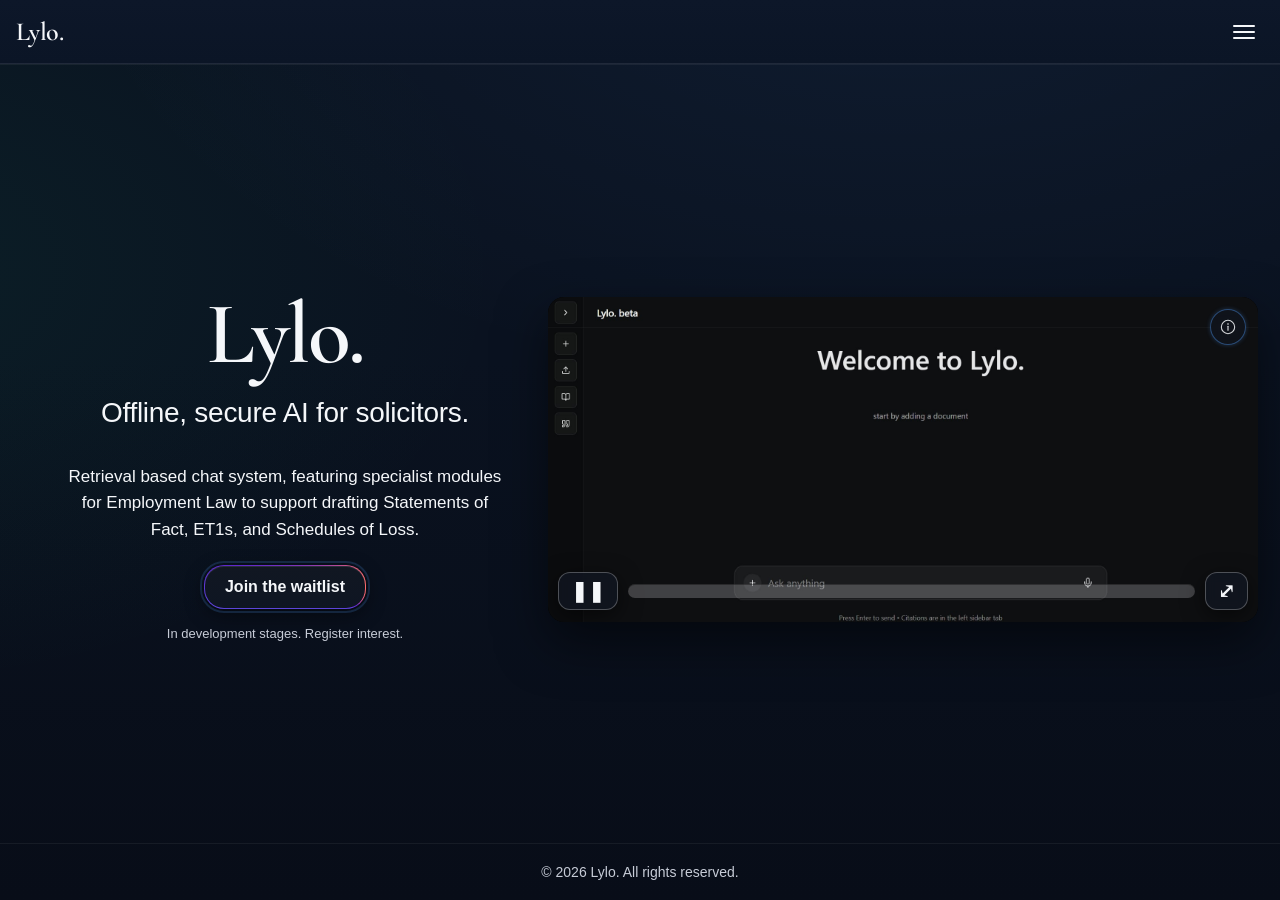
==== commit 15a03258: "Update index.html" ====
--- a/static/index.html
+++ b/static/index.html
@@ -74,43 +74,28 @@
     padding:calc(64px + 60px) var(--space) clamp(28px,4vh,60px);
     display:grid; justify-items:center; gap:0;
   }
+  @media(max-width:979px){
+    .wrap{
+      grid-template-columns: 1fr;
+      grid-template-areas:"logo" "tagline" "visual" "bullets" "cta" "note";
+      padding:calc(64px + 24px) var(--space) clamp(20px,3vh,40px);
+    }
+    .logo{ margin-bottom:8px; }
+    .tagline{ margin-bottom:22px; }
+  }
   @media(min-width:980px){
     .wrap{
       grid-template-columns: 1fr 1.35fr; align-items:center;
       grid-template-areas:"logo visual" "tagline visual" "bullets visual" "cta visual" "note visual";
     }
   }
-  @media(max-width:979px){
-    /* Compact mobile spacing + sizes */
-    :root{
-      --radius:16px;
-      --space:18px;
-      --lm-size:30px;
-      --timeline-h:10px;
-    }
-    header.site-header{ height:56px; }
-    .wrap{
-      grid-template-columns:1fr;
-      grid-template-areas:"logo" "tagline" "visual" "bullets" "cta" "note";
-      padding:calc(56px + 16px) var(--space) 28px;
-      gap:8px;
-    }
-  }
 
   .logo{grid-area:logo; font-family:'Cormorant Garamond', serif;font-weight:600; font-size:88px; letter-spacing:-.03em; line-height:1;text-align:center; margin:0 0 12px;}
   .tagline{grid-area:tagline; font-family:var(--font);font-size:28px; line-height:1.4; letter-spacing:-0.01em;font-weight:400; text-align:center; margin:0 0 30px;}
   .bullets{grid-area:bullets;list-style:none;padding:0;display:grid;gap:12px;justify-content:center;max-width:640px;text-align:center;margin:0 0 20px;}
   .bullet{font-family:var(--font);font-size:17px;line-height:1.55;max-width:440px;margin:0 auto;}
 
-  /* Mobile type scale */
-  @media(max-width:979px){
-    .logo{ font-size:58px; margin-bottom:6px; }
-    .tagline{ font-size:22px; margin-bottom:16px; }
-    .bullets{ gap:10px; margin-bottom:14px; }
-    .bullet{ font-size:16px; line-height:1.5; }
-  }
-
-  /* CTA */
+  /* CTA (kept) */
   .cta{
     grid-area:cta; display:inline-block; padding:12px 20px;
     font-weight:600; font-size:16px; color:var(--text);
@@ -124,105 +109,82 @@
     margin:0 auto 10px; transition: transform .25s, box-shadow .25s, background-position 1.2s, opacity .2s;
   }
   .cta:hover{transform:translateY(-1px);box-shadow:inset 0 1px 0 rgba(255,255,255,.10), 0 10px 28px rgba(0,0,0,.5);background-position:100% 0;}
-  @media(max-width:979px){
-    .cta{ font-size:15px; padding:11px 16px; border-radius:14px; box-shadow:inset 0 1px 0 rgba(255,255,255,.10), 0 4px 14px rgba(0,0,0,.38); }
-  }
 
   .note{grid-area:note;color:var(--muted);font-size:13px;margin:4px 0 0;text-align:center;}
-  @media(max-width:979px){ .note{ font-size:12px; } }
-
-  /* Video */
+
+  /* Video area */
   .visual{grid-area:visual;display:flex;align-items:center;justify-content:center;width:100%;margin:8px 0 20px;}
-  .video-wrapper{
-    position:relative;width:100%;max-width:900px;background:#000;
-    border-radius:calc(var(--radius) - 4px);overflow:hidden;
-    box-shadow:0 20px 50px rgba(0,0,0,.5);
-  }
+  .video-wrapper{position:relative;width:100%;max-width:900px;background:#000;border-radius:calc(var(--radius) - 4px);overflow:hidden;box-shadow:0 20px 50px rgba(0,0,0,.5);}
   .video-wrapper video{position:relative; z-index:1; width:100%;height:auto;max-height:62vh;display:block;object-fit:cover;border-radius:0;}
-  @media(max-width:979px){
-    .video-wrapper{
-      border-radius:14px;
-      box-shadow:0 12px 28px rgba(0,0,0,.45);
-      border:1px solid rgba(245,247,250,0.16);
-    }
-  }
-
-  /* Controls */
+  @media(max-width:980px){.video-wrapper{border:1px solid rgba(245,247,250,0.22);}}
+
+/* === Controls: unified bottom bar (only interactive when visible) === */
   .control-bar{
-    position:absolute; left:10px; right:10px;
-    bottom:calc(10px + env(safe-area-inset-bottom));
+    position:absolute; left:10px; right:10px; bottom:12px;
     z-index:9999;
     display:flex; align-items:center; gap:10px;
-    opacity:0; pointer-events:none;
+    opacity:0; pointer-events:none;           /* HIDDEN: not clickable */
     transition:opacity .18s ease;
   }
-  .video-wrapper.show-controls .control-bar{ opacity:1; pointer-events:auto; }
+  .video-wrapper.show-controls .control-bar{
+    opacity:1; pointer-events:auto;           /* VISIBLE: clickable */
+  }
   @media (hover:hover){
-    .video-wrapper:not(:fullscreen):hover .control-bar{ opacity:1; pointer-events:auto; }
+    .video-wrapper:not(:fullscreen):hover .control-bar{
+      opacity:1; pointer-events:auto;
+    }
   }
 
   .pause-btn, .fullscreen-btn{
-    background:rgba(17,23,34,.74); color:var(--text);
+    background:rgba(17,23,34,.78); color:var(--text);
     font-size:20px; font-weight:600; line-height:1;
     padding:8px 12px; border:none; border-radius:12px;
     cursor:pointer; transition:background .2s, transform .06s, box-shadow .2s, opacity .18s;
-    border:1px solid rgba(255,255,255,.22);
+    border:1px solid rgba(255,255,255,.26);
     backdrop-filter:blur(6px) saturate(120%); box-shadow:0 6px 22px rgba(0,0,0,.55);
   }
   .pause-btn:hover, .fullscreen-btn:hover{ background:rgba(17,23,34,.92); transform:translateY(-1px); }
-
-  .timeline{
-    flex:1 1 auto; display:flex; align-items:center; height:var(--timeline-h); user-select:none; touch-action:none;
-  }
+  @media (hover:none), (pointer:coarse){
+    .pause-btn, .fullscreen-btn{ font-size:16px; padding:7px 10px; border-radius:10px; box-shadow:0 4px 14px rgba(0,0,0,.45); }
+  }
+
+  .timeline{ flex:1 1 auto; display:flex; align-items:center; height:var(--timeline-h); user-select:none; touch-action:none; }
   .timeline .track{
     position:relative; width:100%; height:var(--timeline-h); border-radius:999px; overflow:hidden;
-    background:linear-gradient(180deg, rgba(245,247,250,.18), rgba(245,247,250,.12));
-    box-shadow:inset 0 1px 0 rgba(0,0,0,.35);
-  }
-  .timeline .buffer{position:absolute; left:0; top:0; bottom:0; width:0%; background:rgba(245,247,250,.28);}
+    background:var(--timeline-track); box-shadow:inset 0 1px 0 rgba(0,0,0,.35);
+  }
+  .timeline .buffer{position:absolute; left:0; top:0; bottom:0; width:0%; background:var(--timeline-buffer);}
   .timeline .progress{position:absolute; left:0; top:0; bottom:0; width:0%; background:var(--timeline-progress);}
   .timeline .handle{ display:none; }
 
-  @media(max-width:979px){
-    .pause-btn, .fullscreen-btn{
-      font-size:15px; padding:6px 9px; border-radius:10px; box-shadow:0 4px 14px rgba(0,0,0,.45);
-    }
-    .control-bar{ left:8px; right:8px; gap:8px; }
+  .video-wrapper:fullscreen::after,
+  .video-wrapper:-webkit-full-screen::after{
+    content:""; position:absolute; left:0; right:0; bottom:0; height:140px;
+    background:linear-gradient(to top, rgba(0,0,0,.65), rgba(0,0,0,0));
+    pointer-events:none; z-index:2;
   }
 
   /* "i" pill */
   .learnmore-btn{
-    position:absolute;top:10px;right:10px;z-index:3;
+    position:absolute;top:12px;right:12px;z-index:3;
     display:inline-flex;align-items:center;justify-content:center;
     width:var(--lm-size); height:var(--lm-size); padding:0; gap:0;
     border-radius:999px;font-size:14px;font-weight:600;text-decoration:none;color:var(--text);
     background:rgba(17,23,34,0.6);backdrop-filter:blur(4px) saturate(115%);
-    border:1px solid rgba(84,160,255,0.35);box-shadow:0 0 4px rgba(84,160,255,0.22);
+    border:1px solid rgba(84,160,255,0.4);box-shadow:0 0 4px rgba(84,160,255,0.25);
     transition:width .25s ease,height .25s ease,padding .25s ease,gap .25s ease,background .25s ease;
   }
   .learnmore-btn svg{flex:0 0 auto;display:block;opacity:.95}
   .learnmore-btn .label{display:inline-block;overflow:hidden;white-space:nowrap;max-width:0;opacity:0;margin-left:0;transition:max-width .35s ease, opacity .25s ease, margin-left .25s ease;}
-  .learnmore-btn.expanded,.learnmore-btn:hover,.learnmore-btn:focus-visible{width:auto;height:var(--lm-size);padding:6px 12px;gap:6px;}
+  .learnmore-btn.expanded,.learnmore-btn:hover,.learnmore-btn:focus-visible{width:auto;height:var(--lm-size);padding:8px 14px;gap:6px;}
   .learnmore-btn.expanded .label,.learnmore-btn:hover .label,.learnmore-btn:focus-visible .label{max-width:120px;opacity:1;margin-left:2px;}
   .learnmore-btn:hover{background:rgba(17,23,34,0.8);}
-  @media(max-width:979px){
-    .learnmore-btn{ top:8px; right:8px; }
-  }
-
-  /* Fullscreen */
+
   .video-wrapper:fullscreen,.video-wrapper:-webkit-full-screen{width:100vw;height:100vh;max-width:none;border-radius:0;}
   .video-wrapper:fullscreen video,.video-wrapper:-webkit-full-screen video{width:100%;height:100%;max-height:none;object-fit:contain;border-radius:0;box-shadow:none;}
   .video-wrapper:fullscreen .learnmore-btn,.video-wrapper:-webkit-full-screen .learnmore-btn{ display:none; }
 
-  .video-wrapper:fullscreen::after,
-  .video-wrapper:-webkit-full-screen::after{
-    content:""; position:absolute; left:0; right:0; bottom:0; height:120px;
-    background:linear-gradient(to top, rgba(0,0,0,.65), rgba(0,0,0,0));
-    pointer-events:none; z-index:2;
-  }
-
   footer{text-align:center;padding:20px 0;border-top:1px solid rgba(255,255,255,.06);color:var(--muted);font-size:14px;}
-  @media(max-width:979px){ footer{ padding:16px 0; font-size:13px; } }
 </style>
 </head>
 <body>
@@ -309,19 +271,20 @@
   function openLabel(){learnMoreBtn.classList.add('expanded'); const w=learnMoreLabel.scrollWidth; learnMoreLabel.style.maxWidth=w+'px'; learnMoreLabel.style.opacity='1'; learnMoreLabel.style.marginLeft='2px';}
   function closeLabel(){learnMoreLabel.style.maxWidth='0px'; learnMoreLabel.style.opacity='0'; learnMoreLabel.style.marginLeft='0'; learnMoreBtn.classList.remove('expanded');}
   function expandCycle(){openLabel(); setTimeout(()=>{ if(!learnMoreBtn.matches(':hover,:focus,:focus-visible')) closeLabel(); }, 4000);}
-  setTimeout(()=>{ expandCycle(); setInterval(expandCycle, 20000); }, 7000);
+  setTimeout(()=>{ expandCycle(); setInterval(expandCycle, 10000); }, 7000);
   learnMoreBtn.addEventListener('mouseenter', openLabel);
   learnMoreBtn.addEventListener('focus', openLabel);
   learnMoreBtn.addEventListener('mouseleave', closeLabel);
   learnMoreBtn.addEventListener('blur', closeLabel);
 
-  /* ===== Video & Controls (unchanged logic) ===== */
+  /* ===== Video & Controls ===== */
   const wrapper = document.getElementById('videoWrapper');
   let video = document.getElementById('lyloVideo');
   const controlBar = document.getElementById('controlBar');
   const pauseBtn = document.getElementById('pauseToggle');
   const fsBtn = document.getElementById('fullscreenToggle');
 
+  // Helpers
   function isFS(){ return !!(document.fullscreenElement || document.webkitFullscreenElement); }
   function showControls(ms = 1500){
     wrapper.classList.add('show-controls');
@@ -334,41 +297,53 @@
     wrapper.classList.remove('show-controls');
     clearTimeout(showControls._t);
   }
+
+  // Initial reveal briefly
   requestAnimationFrame(()=> showControls(1200));
 
+  // Wrapper toggle — use ONLY pointerdown (no click) to avoid double toggling on desktop
   function onWrapperPointerDown(e){
-    if (controlBar.contains(e.target)) return;
+    if (controlBar.contains(e.target)) return; // let controls handle themselves
     if (isFS()){
+      // fullscreen: tap toggles (no auto-hide)
       if (wrapper.classList.contains('show-controls')) hideControls(); else showControls(0);
     } else {
+      // inline: show briefly then hide
       if (wrapper.classList.contains('show-controls')) hideControls(); else showControls(1500);
     }
   }
   wrapper.addEventListener('pointerdown', onWrapperPointerDown, {passive:false});
 
+  // Hide if clicking outside
   document.addEventListener('pointerdown', (e) => {
     if (wrapper.classList.contains('show-controls') && !wrapper.contains(e.target)) hideControls();
   });
 
+  // Pause/Play — run on pointerdown so it wins the event race on desktop
   function updatePause(){
     pauseBtn.textContent = video.paused ? '▶' : '❚❚';
     pauseBtn.setAttribute('aria-label', video.paused ? 'Play' : 'Pause');
   }
   function onPauseToggle(e){
-    e.stopPropagation();
+    e.stopPropagation(); // prevent bubbling to wrapper
     if (video.paused) { video.play().catch(()=>{}); }
     else { video.pause(); }
     updatePause();
   }
   pauseBtn.addEventListener('pointerdown', onPauseToggle);
-  pauseBtn.addEventListener('keydown', (e) => { if (e.key === ' ' || e.key === 'Enter'){ e.preventDefault(); onPauseToggle(e); }});
-
+
+  // Keyboard fallback for pause (space/enter when button focused)
+  pauseBtn.addEventListener('keydown', (e) => {
+    if (e.key === ' ' || e.key === 'Enter'){ e.preventDefault(); onPauseToggle(e); }
+  });
+
+  // Fullscreen toggle
   function updateFSBtn(){
     fsBtn.textContent = isFS() ? '⤡' : '⤢';
     fsBtn.setAttribute('aria-label', isFS() ? 'Exit fullscreen' : 'Enter fullscreen');
   }
   async function onFSToggle(e){
-    e.stopPropagation();
+    e.stopPropagation(); // don’t toggle controls underneath
     try{
       if (isFS()){
         if (document.exitFullscreen) await document.exitFullscreen();
@@ -380,23 +355,39 @@
       }
     }catch(_){}
     updateFSBtn();
-    hideControls();
+    hideControls(); // start hidden in FS
   }
   fsBtn.addEventListener('pointerdown', onFSToggle);
+
   document.addEventListener('fullscreenchange', () => { updateFSBtn(); hideControls(); });
   document.addEventListener('webkitfullscreenchange', () => { updateFSBtn(); hideControls(); });
-  video.addEventListener('webkitbeginfullscreen', () => { updateFSBtn(); hideControls(); });
-  video.addEventListener('webkitendfullscreen',   () => { updateFSBtn(); hideControls(); });
-
+
+  // Keep pause icon in sync with media state
+  video.addEventListener('play', updatePause);
+  video.addEventListener('pause', updatePause);
+
+  // === Timeline ===
   const tl = document.getElementById('videoTimeline');
   const tlTrack = document.getElementById('tlTrack');
   const tlBuffer = document.getElementById('tlBuffer');
   const tlProgress = document.getElementById('tlProgress');
 
   function dur(){ const d = video.duration; return (Number.isFinite(d) && d > 0) ? d : 0; }
-  function setProgressFromTime(t){ const d = dur(); const pct = d ? Math.max(0, Math.min(1, t/d)) : 0; tlProgress.style.width = (pct*100) + '%'; tl.setAttribute('aria-valuenow', Math.round(pct*100)); }
-  function updateBuffer(){ try{ const d = dur(); if (!d || !video.buffered || video.buffered.length === 0){ tlBuffer.style.width='0%'; return; } let end = 0; for (let i=0;i<video.buffered.length;i++){ end = Math.max(end, video.buffered.end(i)); } tlBuffer.style.width = (Math.max(0, Math.min(1, end/d)) * 100) + '%'; }catch(_){ } }
-
+  function setProgressFromTime(t){
+    const d = dur(); const pct = d ? Math.max(0, Math.min(1, t/d)) : 0;
+    tlProgress.style.width = (pct*100) + '%';
+    tl.setAttribute('aria-valuenow', Math.round(pct*100));
+  }
+  function updateBuffer(){
+    try{
+      const d = dur();
+      if (!d || !video.buffered || video.buffered.length === 0){ tlBuffer.style.width='0%'; return; }
+      let end = 0; for (let i=0;i<video.buffered.length;i++){ end = Math.max(end, video.buffered.end(i)); }
+      tlBuffer.style.width = (Math.max(0, Math.min(1, end/d)) * 100) + '%';
+    }catch(_){}
+  }
+
+  // Smooth progress
   let rafId = null;
   function tick(){ setProgressFromTime(video.currentTime || 0); rafId = requestAnimationFrame(tick); }
   function startTick(){ if (!rafId) rafId = requestAnimationFrame(tick); }
@@ -410,10 +401,12 @@
   video.addEventListener('pause', stopTick);
   if (video.readyState >= 2) startTick(); else video.addEventListener('loadeddata', startTick, {once:true});
 
+  // Scrubbing
   let scrubbing = false;
   function clientX(e){ if (e.touches?.length) return e.touches[0].clientX; if (e.changedTouches?.length) return e.changedTouches[0].clientX; return e.clientX; }
   function pctAt(e){ const r = tlTrack.getBoundingClientRect(); const x = Math.max(0, Math.min(r.width, clientX(e)-r.left)); return r.width ? x/r.width : 0; }
   function seekTo(p){ const d = dur(); if (!d) return; try{ video.currentTime = p * d; }catch(_){} }
+
   function onScrubStart(e){ e.preventDefault?.(); scrubbing = true; stopTick(); seekTo(pctAt(e)); showControls(0); }
   function onScrubMove(e){ if (!scrubbing) return; e.preventDefault?.(); seekTo(pctAt(e)); }
   function onScrubEnd(){ if (!scrubbing) return; scrubbing = false; startTick(); }
@@ -426,9 +419,10 @@
   window.addEventListener('touchend', onScrubEnd);
   window.addEventListener('touchcancel', onScrubEnd);
 
+  // Try autoplay once ready
   (function bootPlay(){ const go=()=>video.play().catch(()=>{}); if (video.readyState>=2) go(); else video.addEventListener('loadeddata', go, {once:true}); })();
 
-  /* CTA delay (mobile) — unchanged */
+  /* ===== CTA delay (mobile) kept from earlier if needed ===== */
   const joinCta = document.getElementById('joinCta');
   const isMobile = window.matchMedia('(max-width: 979px)');
   const DELAY_MS = 900;
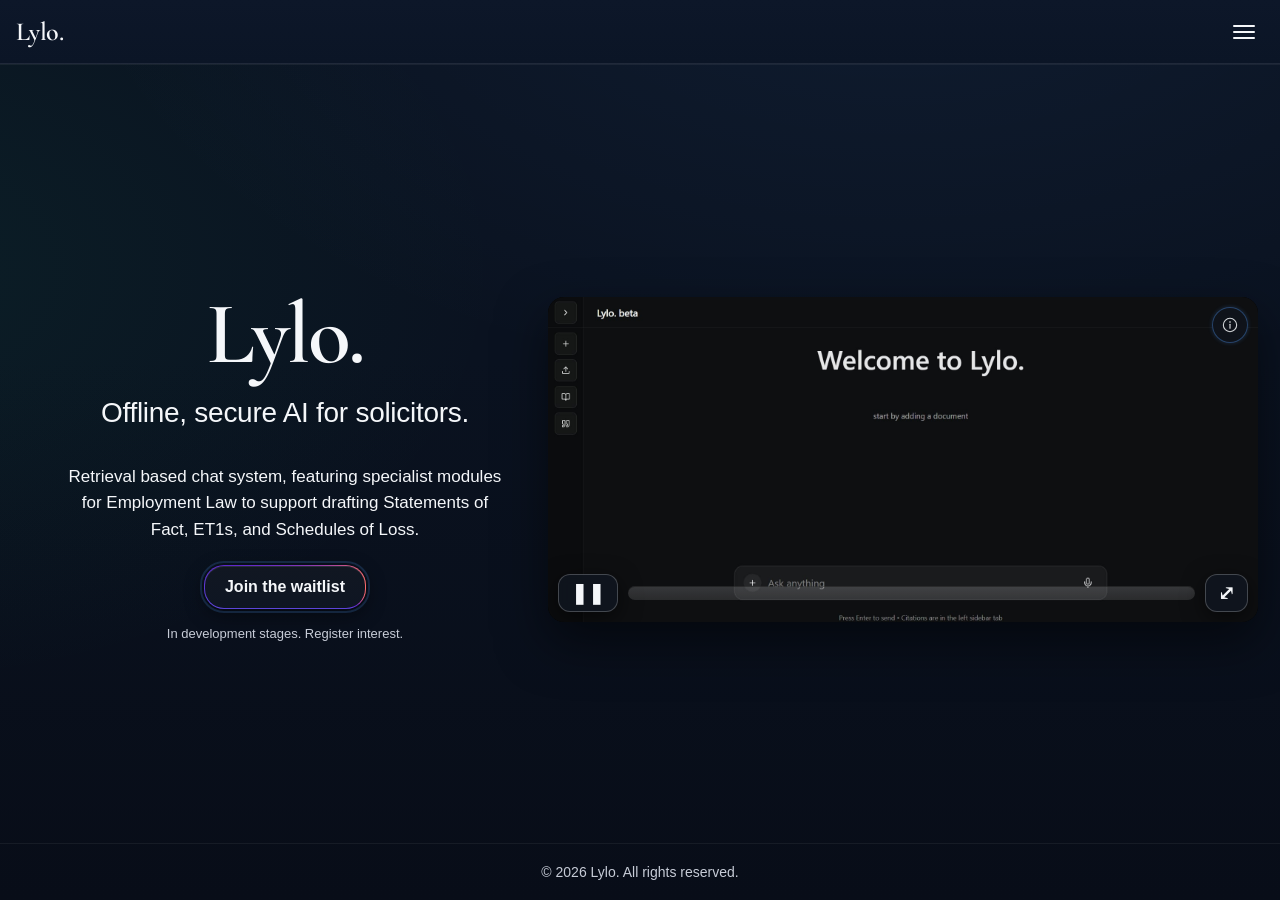
==== commit b92d6d04: "Update index.html" ====
--- a/static/index.html
+++ b/static/index.html
@@ -74,28 +74,40 @@
     padding:calc(64px + 60px) var(--space) clamp(28px,4vh,60px);
     display:grid; justify-items:center; gap:0;
   }
-  @media(max-width:979px){
-    .wrap{
-      grid-template-columns: 1fr;
-      grid-template-areas:"logo" "tagline" "visual" "bullets" "cta" "note";
-      padding:calc(64px + 24px) var(--space) clamp(20px,3vh,40px);
-    }
-    .logo{ margin-bottom:8px; }
-    .tagline{ margin-bottom:22px; }
-  }
   @media(min-width:980px){
     .wrap{
       grid-template-columns: 1fr 1.35fr; align-items:center;
       grid-template-areas:"logo visual" "tagline visual" "bullets visual" "cta visual" "note visual";
     }
   }
+  @media(max-width:979px){
+    :root{
+      --radius:16px;
+      --space:18px;
+      --lm-size:30px;
+      --timeline-h:10px;
+    }
+    header.site-header{ height:56px; }
+    .wrap{
+      grid-template-columns:1fr;
+      grid-template-areas:"logo" "tagline" "visual" "bullets" "cta" "note";
+      padding:calc(56px + 16px) var(--space) 28px;
+      gap:8px;
+    }
+  }
 
   .logo{grid-area:logo; font-family:'Cormorant Garamond', serif;font-weight:600; font-size:88px; letter-spacing:-.03em; line-height:1;text-align:center; margin:0 0 12px;}
   .tagline{grid-area:tagline; font-family:var(--font);font-size:28px; line-height:1.4; letter-spacing:-0.01em;font-weight:400; text-align:center; margin:0 0 30px;}
   .bullets{grid-area:bullets;list-style:none;padding:0;display:grid;gap:12px;justify-content:center;max-width:640px;text-align:center;margin:0 0 20px;}
   .bullet{font-family:var(--font);font-size:17px;line-height:1.55;max-width:440px;margin:0 auto;}
-
-  /* CTA (kept) */
+  @media(max-width:979px){
+    .logo{ font-size:58px; margin-bottom:6px; }
+    .tagline{ font-size:22px; margin-bottom:16px; }
+    .bullets{ gap:10px; margin-bottom:14px; }
+    .bullet{ font-size:16px; line-height:1.5; }
+  }
+
+  /* CTA */
   .cta{
     grid-area:cta; display:inline-block; padding:12px 20px;
     font-weight:600; font-size:16px; color:var(--text);
@@ -111,80 +123,97 @@
   .cta:hover{transform:translateY(-1px);box-shadow:inset 0 1px 0 rgba(255,255,255,.10), 0 10px 28px rgba(0,0,0,.5);background-position:100% 0;}
 
   .note{grid-area:note;color:var(--muted);font-size:13px;margin:4px 0 0;text-align:center;}
-
-  /* Video area */
+  @media(max-width:979px){ .note{ font-size:12px; } }
+
+  /* Video */
   .visual{grid-area:visual;display:flex;align-items:center;justify-content:center;width:100%;margin:8px 0 20px;}
-  .video-wrapper{position:relative;width:100%;max-width:900px;background:#000;border-radius:calc(var(--radius) - 4px);overflow:hidden;box-shadow:0 20px 50px rgba(0,0,0,.5);}
+  .video-wrapper{
+    position:relative;width:100%;max-width:900px;background:#000;
+    border-radius:calc(var(--radius) - 4px);overflow:hidden;
+    box-shadow:0 20px 50px rgba(0,0,0,.5);
+  }
   .video-wrapper video{position:relative; z-index:1; width:100%;height:auto;max-height:62vh;display:block;object-fit:cover;border-radius:0;}
-  @media(max-width:980px){.video-wrapper{border:1px solid rgba(245,247,250,0.22);}}
-
-/* === Controls: unified bottom bar (only interactive when visible) === */
+  @media(max-width:979px){
+    .video-wrapper{
+      border-radius:14px;
+      box-shadow:0 12px 28px rgba(0,0,0,.45);
+      border:1px solid rgba(245,247,250,0.16);
+    }
+  }
+
+  /* Controls */
   .control-bar{
-    position:absolute; left:10px; right:10px; bottom:12px;
+    position:absolute; left:10px; right:10px;
+    bottom:calc(10px + env(safe-area-inset-bottom));
     z-index:9999;
     display:flex; align-items:center; gap:10px;
-    opacity:0; pointer-events:none;           /* HIDDEN: not clickable */
+    opacity:0; pointer-events:none;
     transition:opacity .18s ease;
   }
-  .video-wrapper.show-controls .control-bar{
-    opacity:1; pointer-events:auto;           /* VISIBLE: clickable */
-  }
+  .video-wrapper.show-controls .control-bar{ opacity:1; pointer-events:auto; }
   @media (hover:hover){
-    .video-wrapper:not(:fullscreen):hover .control-bar{
-      opacity:1; pointer-events:auto;
-    }
+    .video-wrapper:not(:fullscreen):hover .control-bar{ opacity:1; pointer-events:auto; }
   }
 
   .pause-btn, .fullscreen-btn{
-    background:rgba(17,23,34,.78); color:var(--text);
+    background:rgba(17,23,34,.74); color:var(--text);
     font-size:20px; font-weight:600; line-height:1;
     padding:8px 12px; border:none; border-radius:12px;
     cursor:pointer; transition:background .2s, transform .06s, box-shadow .2s, opacity .18s;
-    border:1px solid rgba(255,255,255,.26);
+    border:1px solid rgba(255,255,255,.22);
     backdrop-filter:blur(6px) saturate(120%); box-shadow:0 6px 22px rgba(0,0,0,.55);
   }
   .pause-btn:hover, .fullscreen-btn:hover{ background:rgba(17,23,34,.92); transform:translateY(-1px); }
-  @media (hover:none), (pointer:coarse){
-    .pause-btn, .fullscreen-btn{ font-size:16px; padding:7px 10px; border-radius:10px; box-shadow:0 4px 14px rgba(0,0,0,.45); }
-  }
-
-  .timeline{ flex:1 1 auto; display:flex; align-items:center; height:var(--timeline-h); user-select:none; touch-action:none; }
+
+  .timeline{
+    flex:1 1 auto; display:flex; align-items:center; height:var(--timeline-h); user-select:none; touch-action:none;
+  }
   .timeline .track{
     position:relative; width:100%; height:var(--timeline-h); border-radius:999px; overflow:hidden;
-    background:var(--timeline-track); box-shadow:inset 0 1px 0 rgba(0,0,0,.35);
-  }
-  .timeline .buffer{position:absolute; left:0; top:0; bottom:0; width:0%; background:var(--timeline-buffer);}
+    background:linear-gradient(180deg, rgba(245,247,250,.18), rgba(245,247,250,.12));
+    box-shadow:inset 0 1px 0 rgba(0,0,0,.35);
+  }
+  .timeline .buffer{position:absolute; left:0; top:0; bottom:0; width:0%; background:rgba(245,247,250,.28);}
   .timeline .progress{position:absolute; left:0; top:0; bottom:0; width:0%; background:var(--timeline-progress);}
   .timeline .handle{ display:none; }
 
-  .video-wrapper:fullscreen::after,
-  .video-wrapper:-webkit-full-screen::after{
-    content:""; position:absolute; left:0; right:0; bottom:0; height:140px;
-    background:linear-gradient(to top, rgba(0,0,0,.65), rgba(0,0,0,0));
-    pointer-events:none; z-index:2;
+  @media(max-width:979px){
+    .pause-btn, .fullscreen-btn{
+      font-size:15px; padding:6px 9px; border-radius:10px; box-shadow:0 4px 14px rgba(0,0,0,.45);
+    }
+    .control-bar{ left:8px; right:8px; gap:8px; }
   }
 
   /* "i" pill */
   .learnmore-btn{
-    position:absolute;top:12px;right:12px;z-index:3;
+    position:absolute;top:10px;right:10px;z-index:3;
     display:inline-flex;align-items:center;justify-content:center;
     width:var(--lm-size); height:var(--lm-size); padding:0; gap:0;
     border-radius:999px;font-size:14px;font-weight:600;text-decoration:none;color:var(--text);
     background:rgba(17,23,34,0.6);backdrop-filter:blur(4px) saturate(115%);
-    border:1px solid rgba(84,160,255,0.4);box-shadow:0 0 4px rgba(84,160,255,0.25);
+    border:1px solid rgba(84,160,255,0.35);box-shadow:0 0 4px rgba(84,160,255,0.22);
     transition:width .25s ease,height .25s ease,padding .25s ease,gap .25s ease,background .25s ease;
   }
   .learnmore-btn svg{flex:0 0 auto;display:block;opacity:.95}
   .learnmore-btn .label{display:inline-block;overflow:hidden;white-space:nowrap;max-width:0;opacity:0;margin-left:0;transition:max-width .35s ease, opacity .25s ease, margin-left .25s ease;}
-  .learnmore-btn.expanded,.learnmore-btn:hover,.learnmore-btn:focus-visible{width:auto;height:var(--lm-size);padding:8px 14px;gap:6px;}
+  .learnmore-btn.expanded,.learnmore-btn:hover,.learnmore-btn:focus-visible{width:auto;height:var(--lm-size);padding:6px 12px;gap:6px;}
   .learnmore-btn.expanded .label,.learnmore-btn:hover .label,.learnmore-btn:focus-visible .label{max-width:120px;opacity:1;margin-left:2px;}
   .learnmore-btn:hover{background:rgba(17,23,34,0.8);}
 
+  /* Fullscreen */
   .video-wrapper:fullscreen,.video-wrapper:-webkit-full-screen{width:100vw;height:100vh;max-width:none;border-radius:0;}
   .video-wrapper:fullscreen video,.video-wrapper:-webkit-full-screen video{width:100%;height:100%;max-height:none;object-fit:contain;border-radius:0;box-shadow:none;}
   .video-wrapper:fullscreen .learnmore-btn,.video-wrapper:-webkit-full-screen .learnmore-btn{ display:none; }
 
+  .video-wrapper:fullscreen::after,
+  .video-wrapper:-webkit-full-screen::after{
+    content:""; position:absolute; left:0; right:0; bottom:0; height:120px;
+    background:linear-gradient(to top, rgba(0,0,0,.65), rgba(0,0,0,0));
+    pointer-events:none; z-index:2;
+  }
+
   footer{text-align:center;padding:20px 0;border-top:1px solid rgba(255,255,255,.06);color:var(--muted);font-size:14px;}
+  @media(max-width:979px){ footer{ padding:16px 0; font-size:13px; } }
 </style>
 </head>
 <body>
@@ -271,7 +300,7 @@
   function openLabel(){learnMoreBtn.classList.add('expanded'); const w=learnMoreLabel.scrollWidth; learnMoreLabel.style.maxWidth=w+'px'; learnMoreLabel.style.opacity='1'; learnMoreLabel.style.marginLeft='2px';}
   function closeLabel(){learnMoreLabel.style.maxWidth='0px'; learnMoreLabel.style.opacity='0'; learnMoreLabel.style.marginLeft='0'; learnMoreBtn.classList.remove('expanded');}
   function expandCycle(){openLabel(); setTimeout(()=>{ if(!learnMoreBtn.matches(':hover,:focus,:focus-visible')) closeLabel(); }, 4000);}
-  setTimeout(()=>{ expandCycle(); setInterval(expandCycle, 10000); }, 7000);
+  setTimeout(()=>{ expandCycle(); setInterval(expandCycle, 25000); }, 7000);
   learnMoreBtn.addEventListener('mouseenter', openLabel);
   learnMoreBtn.addEventListener('focus', openLabel);
   learnMoreBtn.addEventListener('mouseleave', closeLabel);
@@ -279,13 +308,13 @@
 
   /* ===== Video & Controls ===== */
   const wrapper = document.getElementById('videoWrapper');
-  let video = document.getElementById('lyloVideo');
+  const video = document.getElementById('lyloVideo');
   const controlBar = document.getElementById('controlBar');
   const pauseBtn = document.getElementById('pauseToggle');
   const fsBtn = document.getElementById('fullscreenToggle');
 
-  // Helpers
   function isFS(){ return !!(document.fullscreenElement || document.webkitFullscreenElement); }
+
   function showControls(ms = 1500){
     wrapper.classList.add('show-controls');
     if (!isFS()){
@@ -301,14 +330,12 @@
   // Initial reveal briefly
   requestAnimationFrame(()=> showControls(1200));
 
-  // Wrapper toggle — use ONLY pointerdown (no click) to avoid double toggling on desktop
+  // Wrapper toggle — pointerdown only to avoid double toggles
   function onWrapperPointerDown(e){
-    if (controlBar.contains(e.target)) return; // let controls handle themselves
+    if (controlBar.contains(e.target)) return;
     if (isFS()){
-      // fullscreen: tap toggles (no auto-hide)
       if (wrapper.classList.contains('show-controls')) hideControls(); else showControls(0);
     } else {
-      // inline: show briefly then hide
       if (wrapper.classList.contains('show-controls')) hideControls(); else showControls(1500);
     }
   }
@@ -319,23 +346,19 @@
     if (wrapper.classList.contains('show-controls') && !wrapper.contains(e.target)) hideControls();
   });
 
-  // Pause/Play — run on pointerdown so it wins the event race on desktop
+  // Pause/Play
   function updatePause(){
     pauseBtn.textContent = video.paused ? '▶' : '❚❚';
     pauseBtn.setAttribute('aria-label', video.paused ? 'Play' : 'Pause');
   }
   function onPauseToggle(e){
-    e.stopPropagation(); // prevent bubbling to wrapper
+    e.stopPropagation();
     if (video.paused) { video.play().catch(()=>{}); }
     else { video.pause(); }
     updatePause();
   }
   pauseBtn.addEventListener('pointerdown', onPauseToggle);
-
-  // Keyboard fallback for pause (space/enter when button focused)
-  pauseBtn.addEventListener('keydown', (e) => {
-    if (e.key === ' ' || e.key === 'Enter'){ e.preventDefault(); onPauseToggle(e); }
-  });
+  pauseBtn.addEventListener('keydown', (e) => { if (e.key === ' ' || e.key === 'Enter'){ e.preventDefault(); onPauseToggle(e); }});
 
   // Fullscreen toggle
   function updateFSBtn(){
@@ -343,7 +366,7 @@
     fsBtn.setAttribute('aria-label', isFS() ? 'Exit fullscreen' : 'Enter fullscreen');
   }
   async function onFSToggle(e){
-    e.stopPropagation(); // don’t toggle controls underneath
+    e.stopPropagation();
     try{
       if (isFS()){
         if (document.exitFullscreen) await document.exitFullscreen();
@@ -355,16 +378,28 @@
       }
     }catch(_){}
     updateFSBtn();
-    hideControls(); // start hidden in FS
+    hideControls(); // go hidden while entering FS
   }
   fsBtn.addEventListener('pointerdown', onFSToggle);
 
-  document.addEventListener('fullscreenchange', () => { updateFSBtn(); hideControls(); });
-  document.addEventListener('webkitfullscreenchange', () => { updateFSBtn(); hideControls(); });
+  // === NEW: Keep UI in sync when leaving fullscreen ===
+  function syncUIAfterFSChange(){
+    updateFSBtn();
+    updatePause();
+    // If we've just left fullscreen and the video is paused, show the Play button briefly.
+    if (!isFS()){
+      if (video.paused){ showControls(1800); }
+      else { hideControls(); }
+    }
+  }
+  document.addEventListener('fullscreenchange', syncUIAfterFSChange);
+  document.addEventListener('webkitfullscreenchange', syncUIAfterFSChange);
+  video.addEventListener('webkitendfullscreen', syncUIAfterFSChange);  // iOS Safari
+  video.addEventListener('webkitbeginfullscreen', () => { updateFSBtn(); hideControls(); });
 
   // Keep pause icon in sync with media state
-  video.addEventListener('play', updatePause);
-  video.addEventListener('pause', updatePause);
+  video.addEventListener('play', () => { updatePause(); if (!isFS()) showControls(1200); });
+  video.addEventListener('pause', () => { updatePause(); if (!isFS()) showControls(1800); });
 
   // === Timeline ===
   const tl = document.getElementById('videoTimeline');
@@ -373,21 +408,9 @@
   const tlProgress = document.getElementById('tlProgress');
 
   function dur(){ const d = video.duration; return (Number.isFinite(d) && d > 0) ? d : 0; }
-  function setProgressFromTime(t){
-    const d = dur(); const pct = d ? Math.max(0, Math.min(1, t/d)) : 0;
-    tlProgress.style.width = (pct*100) + '%';
-    tl.setAttribute('aria-valuenow', Math.round(pct*100));
-  }
-  function updateBuffer(){
-    try{
-      const d = dur();
-      if (!d || !video.buffered || video.buffered.length === 0){ tlBuffer.style.width='0%'; return; }
-      let end = 0; for (let i=0;i<video.buffered.length;i++){ end = Math.max(end, video.buffered.end(i)); }
-      tlBuffer.style.width = (Math.max(0, Math.min(1, end/d)) * 100) + '%';
-    }catch(_){}
-  }
-
-  // Smooth progress
+  function setProgressFromTime(t){ const d = dur(); const pct = d ? Math.max(0, Math.min(1, t/d)) : 0; tlProgress.style.width = (pct*100) + '%'; tl.setAttribute('aria-valuenow', Math.round(pct*100)); }
+  function updateBuffer(){ try{ const d = dur(); if (!d || !video.buffered || video.buffered.length === 0){ tlBuffer.style.width='0%'; return; } let end = 0; for (let i=0;i<video.buffered.length;i++){ end = Math.max(end, video.buffered.end(i)); } tlBuffer.style.width = (Math.max(0, Math.min(1, end/d)) * 100) + '%'; }catch(_){ } }
+
   let rafId = null;
   function tick(){ setProgressFromTime(video.currentTime || 0); rafId = requestAnimationFrame(tick); }
   function startTick(){ if (!rafId) rafId = requestAnimationFrame(tick); }
@@ -406,7 +429,6 @@
   function clientX(e){ if (e.touches?.length) return e.touches[0].clientX; if (e.changedTouches?.length) return e.changedTouches[0].clientX; return e.clientX; }
   function pctAt(e){ const r = tlTrack.getBoundingClientRect(); const x = Math.max(0, Math.min(r.width, clientX(e)-r.left)); return r.width ? x/r.width : 0; }
   function seekTo(p){ const d = dur(); if (!d) return; try{ video.currentTime = p * d; }catch(_){} }
-
   function onScrubStart(e){ e.preventDefault?.(); scrubbing = true; stopTick(); seekTo(pctAt(e)); showControls(0); }
   function onScrubMove(e){ if (!scrubbing) return; e.preventDefault?.(); seekTo(pctAt(e)); }
   function onScrubEnd(){ if (!scrubbing) return; scrubbing = false; startTick(); }
@@ -422,7 +444,7 @@
   // Try autoplay once ready
   (function bootPlay(){ const go=()=>video.play().catch(()=>{}); if (video.readyState>=2) go(); else video.addEventListener('loadeddata', go, {once:true}); })();
 
-  /* ===== CTA delay (mobile) kept from earlier if needed ===== */
+  /* CTA delay (mobile) — unchanged */
   const joinCta = document.getElementById('joinCta');
   const isMobile = window.matchMedia('(max-width: 979px)');
   const DELAY_MS = 900;
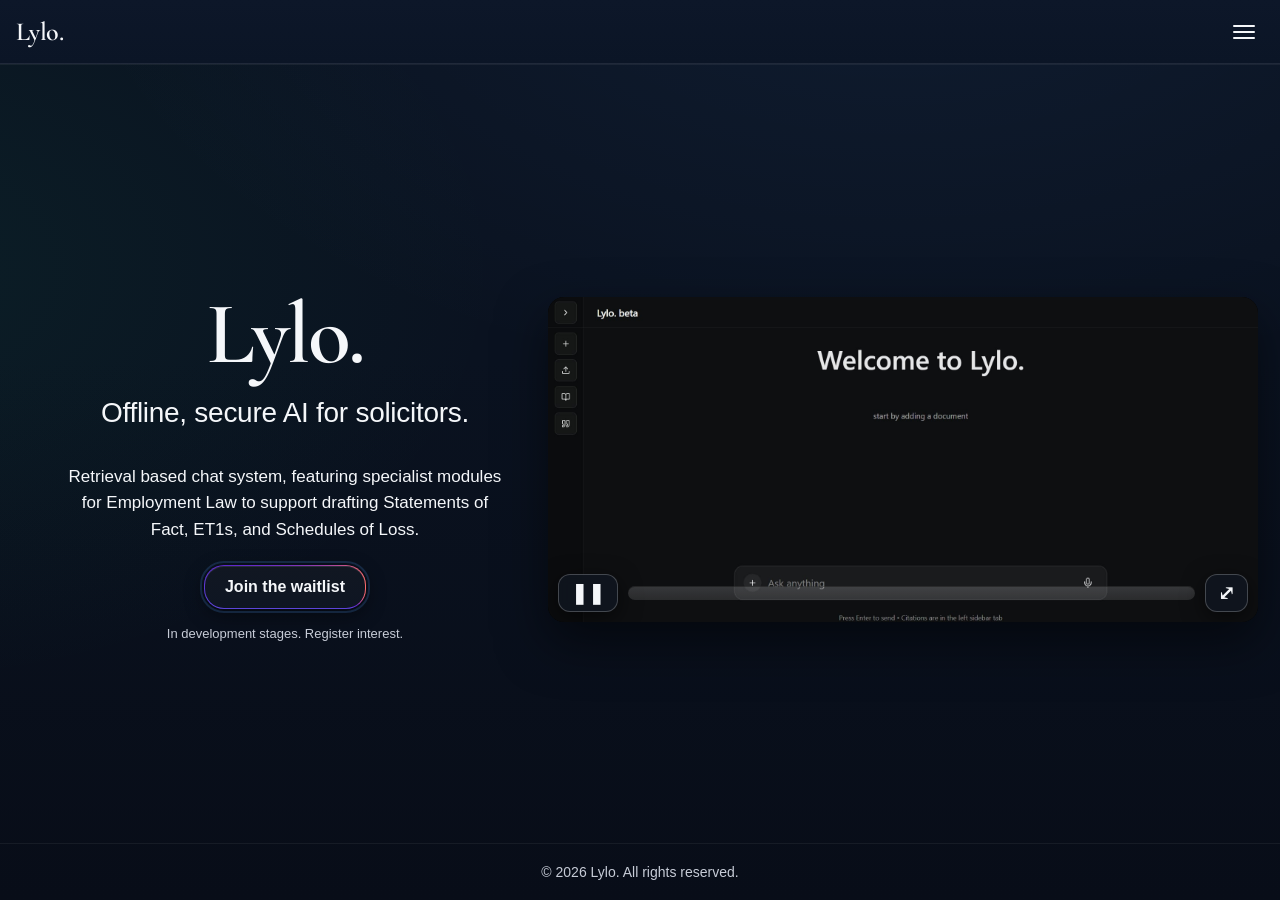
==== commit 5d71a81f: "Update index.html" ====
--- a/static/index.html
+++ b/static/index.html
@@ -214,6 +214,8 @@
 
   footer{text-align:center;padding:20px 0;border-top:1px solid rgba(255,255,255,.06);color:var(--muted);font-size:14px;}
   @media(max-width:979px){ footer{ padding:16px 0; font-size:13px; } }
+  .learnmore-btn {
+  display: none !important;
 </style>
 </head>
 <body>
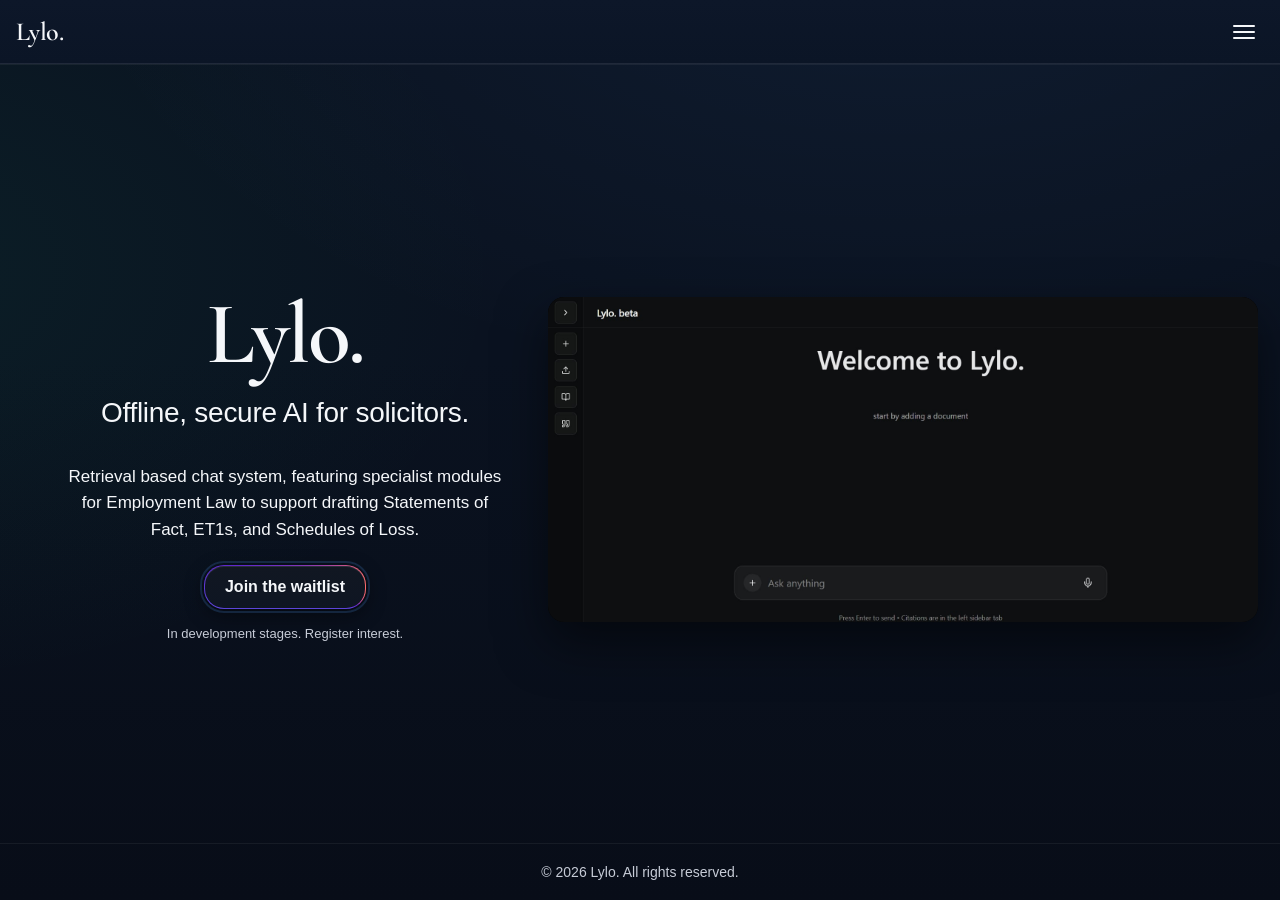
==== commit 9584e1f9: "Update index.html" ====
--- a/static/index.html
+++ b/static/index.html
@@ -215,7 +215,7 @@
   footer{text-align:center;padding:20px 0;border-top:1px solid rgba(255,255,255,.06);color:var(--muted);font-size:14px;}
   @media(max-width:979px){ footer{ padding:16px 0; font-size:13px; } }
   .learnmore-btn {
-  display: none !important;
+    display: none !important;}
 </style>
 </head>
 <body>
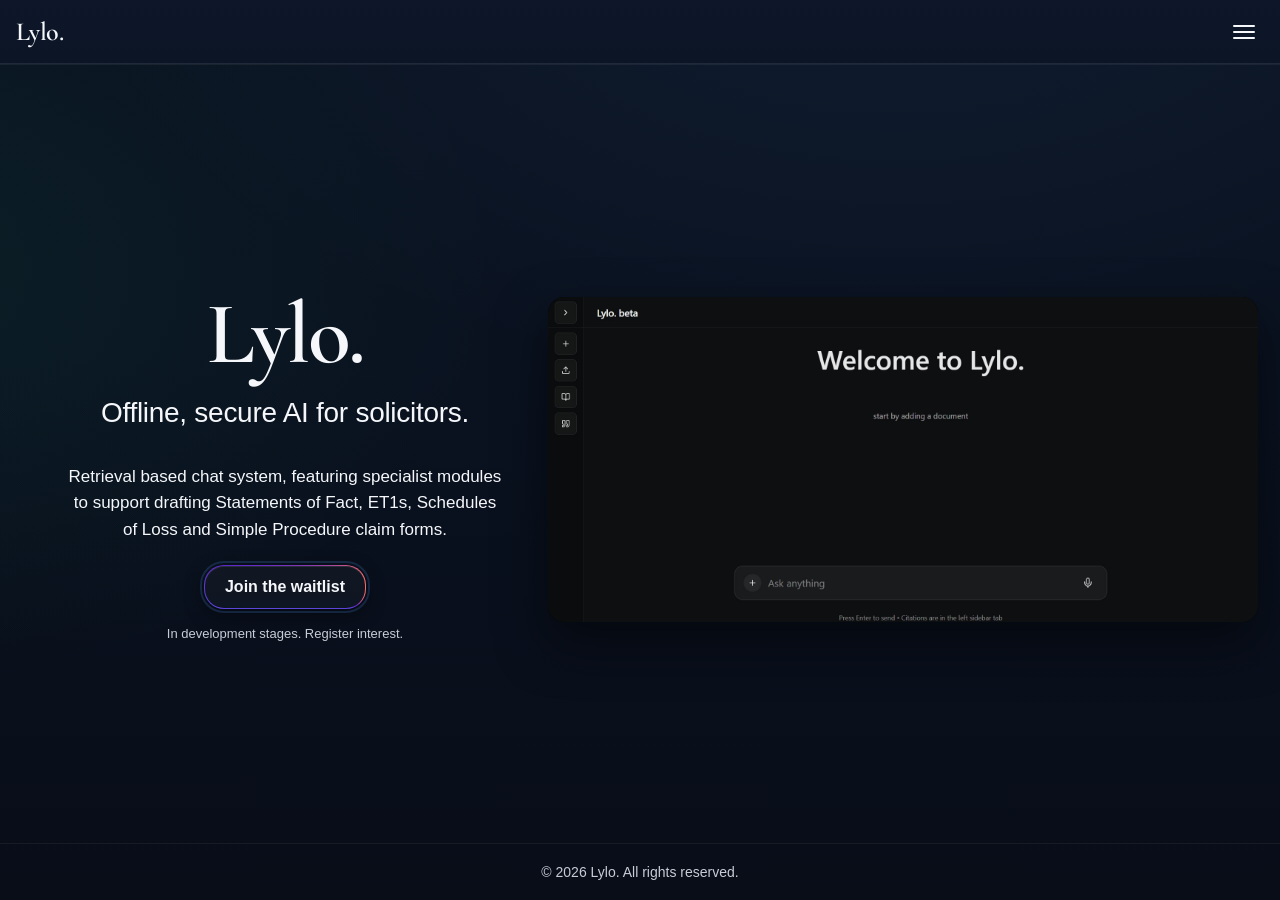
==== commit d2c60622: "Update bullet point for chat system features Simple Procedure claim forms addition and removal of em" ====
--- a/static/index.html
+++ b/static/index.html
@@ -272,7 +272,7 @@
     </aside>
 
     <ul class="bullets">
-      <li class="bullet">Retrieval based chat system, featuring specialist modules for Employment Law to support drafting Statements of Fact, ET1s, and Schedules of Loss.</li>
+      <li class="bullet">Retrieval based chat system, featuring specialist modules to support drafting Statements of Fact, ET1s, Schedules of Loss and Simple Procedure claim forms.</li>
     </ul>
 
     <a href="/research" class="cta" id="joinCta">Join the waitlist</a>
